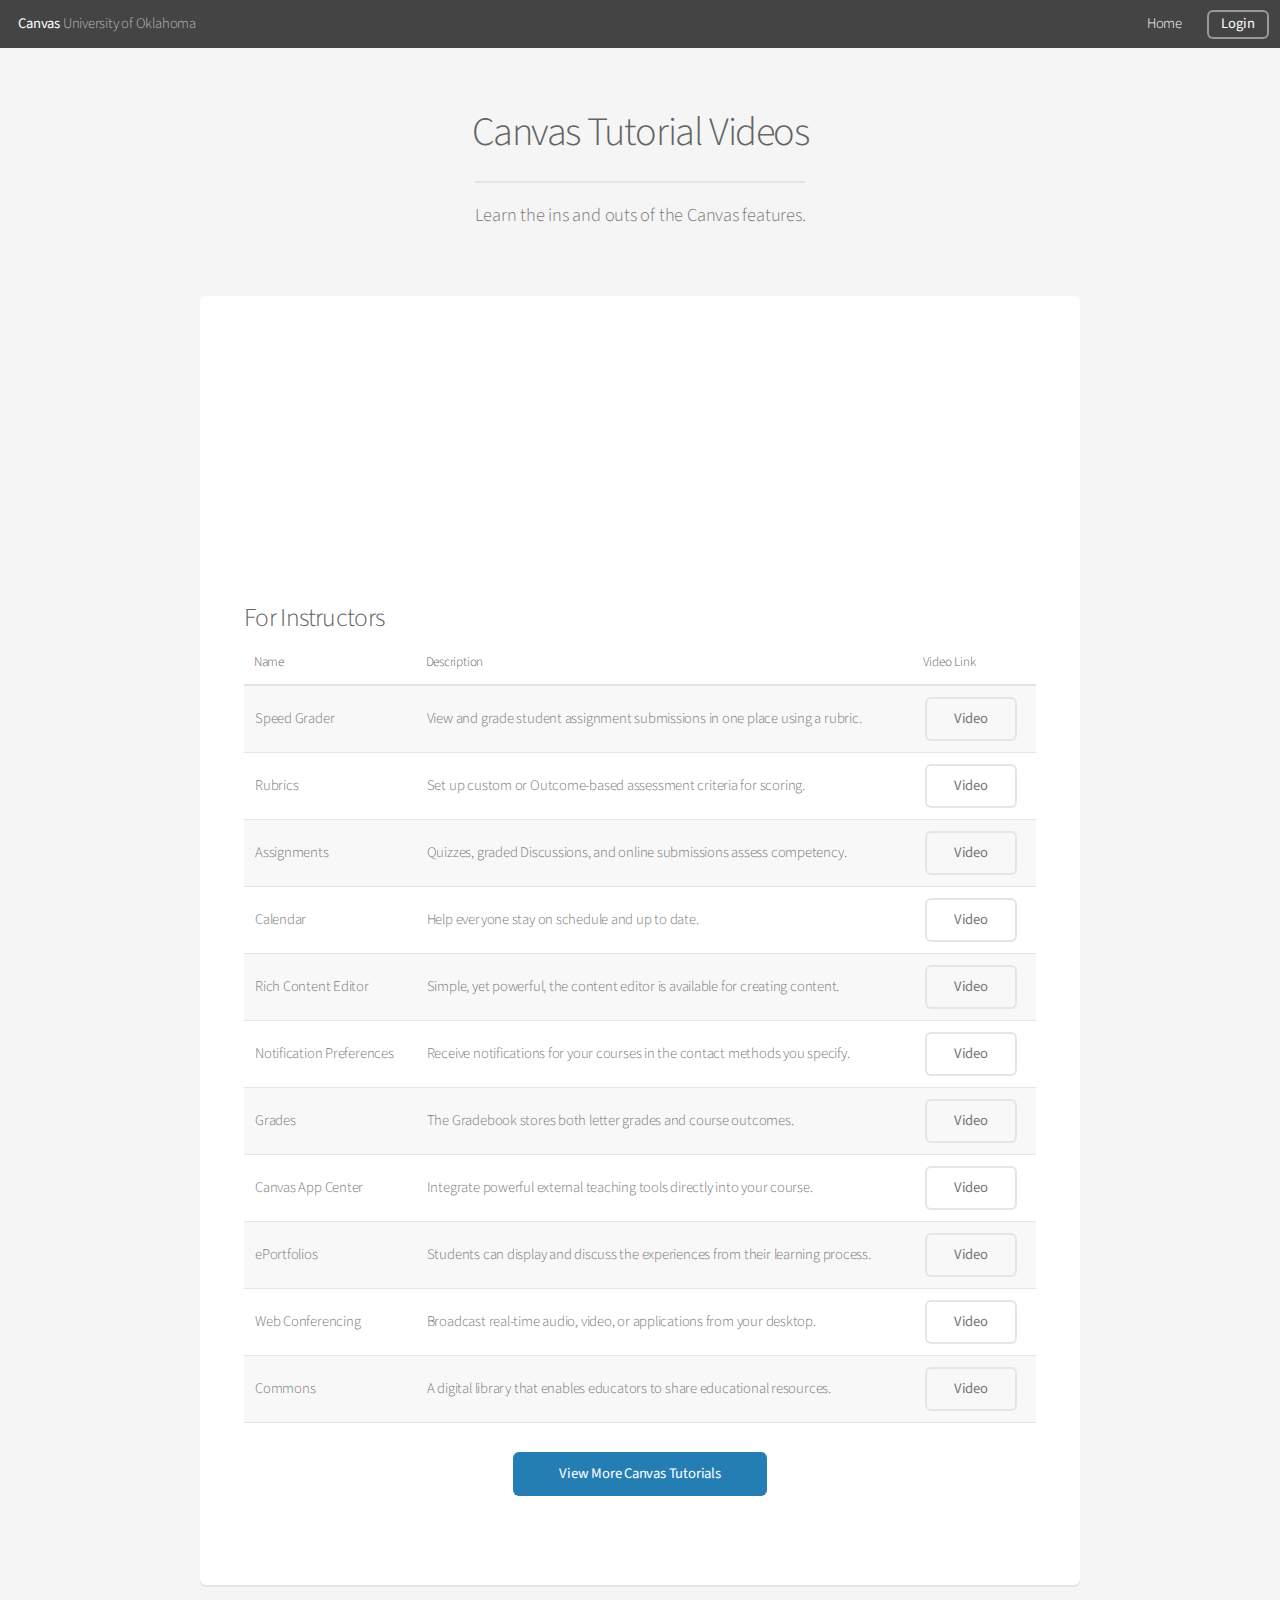
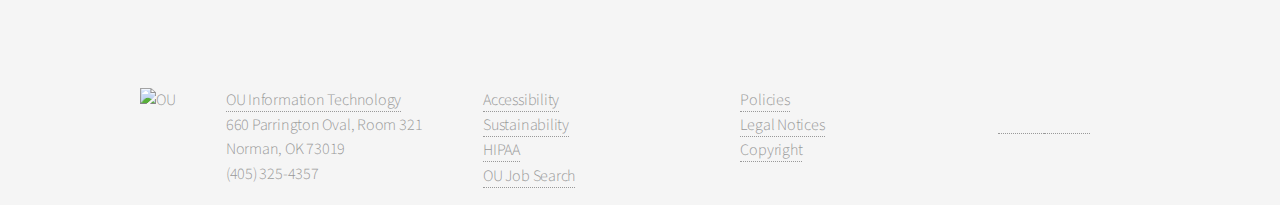
==== videos.html @ 2b51644a "New video dummy page. CSS Cleanup." ====
<!DOCTYPE HTML>
<!--
	Alpha by HTML5 UP
	html5up.net | @n33co
	Free for personal and commercial use under the CCA 3.0 license (html5up.net/license)
-->
<html>
	<head>
		<title>Canvas</title>
		<meta charset="utf-8" />
		<meta name="viewport" content="width=device-width, initial-scale=1" />
		<!--[if lte IE 8]><script src="assets/js/ie/html5shiv.js"></script><![endif]-->
		<link rel="stylesheet" href="assets/css/main.css" />
		<!--[if lte IE 8]><link rel="stylesheet" href="assets/css/ie8.css" /><![endif]-->
	</head>
	<body>
		<div id="page-wrapper">

			<!-- Header -->
				<header id="header">
					<h1><a href="index.html">Canvas</a> University of Oklahoma</h1>
					<nav id="nav">
						<ul>
							<li><a href="index.html">Home</a></li>
							<!----
							<li>
								<a href="#" class="icon fa-angle-down">Layouts</a>
								<ul>
									<li><a href="generic.html">Generic</a></li>
									<li><a href="contact.html">Contact</a></li>
									<li><a href="elements.html">Elements</a></li>
									<li>
										<a href="#">Submenu</a>
										<ul>
											<li><a href="#">Option One</a></li>
											<li><a href="#">Option Two</a></li>
											<li><a href="#">Option Three</a></li>
											<li><a href="#">Option Four</a></li>
										</ul>
									</li>
								</ul>
							</li>
						-->
							<li><a href="http://oklahoma.instructure.com" class="button">Login</a></li>
						</ul>
					</nav>
				</header>



			<!-- Main -->
				<section id="main" class="container">
					<header>
						<h2>Canvas Tutorial Videos</h2>
						<p>Learn the ins and outs of the Canvas features.</p>
					</header>


						<div class="12u">

						<section class="box">


							<div class="row">
								<div class="6u 12u(mobilep)">
									<div class='embed-container'><iframe src='https://www.youtube.com/embed/D2GMkW7OPQE' frameborder='0' allowfullscreen></iframe></div>
														</div>
							  <div class="6u 12u(mobilep)">
									<div class='embed-container'><iframe src='https://www.youtube.com/embed/TdDS6gVdI10' frameborder='0' allowfullscreen></iframe></div>
														</div>
						</div>



							<!-- Table -->

								<div class="row">
								<div class="12u">
									<h3>For Instructors</h3>
									<div class="table-wrapper">
										<table>
											<thead>
												<tr>
													<th>Name</th>
													<th>Description</th>

													<th>Video Link</th>
												</tr>
											</thead>
											<tbody>
												<tr>
													<td>Speed Grader</td>
													<td>View and grade student assignment submissions in one place using a rubric.</td>

													<td><a href="#" class="button alt">Video</a></td>
												</tr>
												<tr>
													<td>Rubrics</td>
													<td>Set up custom or Outcome-based assessment criteria for scoring.</td>

													<td><a href="#" class="button alt">Video</a></td>
												</tr>
												<tr>
													<td>Assignments</td>
													<td>Quizzes, graded Discussions, and online submissions assess competency.</td>

													<td><a href="#" class="button alt">Video</a></td>
												</tr>
												<tr>
													<td>Calendar</td>
													<td>Help everyone stay on schedule and up to date.</td>

													<td><a href="#" class="button alt">Video</a></td>
												</tr>
												<tr>
													<td>Rich Content Editor</td>
													<td>Simple, yet powerful, the content editor is available for creating content.</td>

													<td><a href="#" class="button alt">Video</a></td>
												</tr>
												<tr>
													<td>Notification Preferences</td>
													<td>Receive notifications for your courses in the contact methods you specify.</td>

													<td><a href="#" class="button alt">Video</a></td>
												</tr>
												<tr>
													<td>Grades</td>
													<td>The Gradebook stores both letter grades and course outcomes.</td>

													<td><a href="#" class="button alt">Video</a></td>
												</tr>

												<tr>
													<td>Canvas App Center</td>
													<td>Integrate powerful external teaching tools directly into your course.</td>

													<td><a href="#" class="button alt">Video</a></td>
												</tr>
												<tr>
													<td>ePortfolios</td>
													<td>Students can display and discuss the experiences from their learning process.</td>

													<td><a href="#" class="button alt">Video</a></td>
												</tr>
												<tr>
													<td>Web Conferencing</td>
													<td>Broadcast real-time audio, video, or applications from your desktop.</td>

													<td><a href="#" class="button alt">Video</a></td>
												</tr>
												<tr>
													<td>Commons</td>
													<td>A digital library that enables educators to share educational resources.</td>

													<td><a href="#" class="button alt">Video</a></td>
												</tr>
											</tbody>
										</table>
									</div>
									<ul class="actions fit">
										<li></li>
										<li><a href="https://community.canvaslms.com/docs/DOC-3891#jive_content_id_Instructors" class="button special fit" target="new">View More Canvas Tutorials</a></li>
										<li></li>
									</ul>


						</div>
					</div>
				</section>
			</div>
		</div>


		<!-- Scripts -->
			<script src="assets/js/jquery.min.js"></script>
			<script src="assets/js/jquery.dropotron.min.js"></script>
			<script src="assets/js/jquery.scrollgress.min.js"></script>
			<script src="assets/js/skel.min.js"></script>
			<script src="assets/js/util.js"></script>
			<!--[if lte IE 8]><script src="assets/js/ie/respond.min.js"></script><![endif]-->
			<script src="assets/js/main.js"></script>



			<!-- Footer Content -->
			<div class="footer">
			  <div class="container-fluid">
			    <div class="parsys iparsys footerpar">
			      <div class="parbase footer2012">
							<div class="row">

								<div class="1u 12u(mobilep)">
							  <div class="footerlogo"><img alt="OU" src="http://www.ou.edu/content/dam/homepage2012/design/footerlogo.png"></div>
								</div>
								<div class="3u 12u(mobilep)">
									<a href="http://www.ou.edu/ouit">OU Information Technology</a><br>
								<div class="footeraddress">	660 Parrington Oval, Room 321<br>
									Norman, OK 73019 <br>
									(405) 325-4357
								</div>
								</div>
								<div class="3u 12u(mobilep)">
										<li><a href="http://www.ou.edu/publicaffairs/WebPolicies/accessstatement.html">Accessibility<br>
											</a></li>
										<li><a href="http://www.ou.edu/green/">Sustainability<br>
											</a></li>
										<li><a href="http://ouhsc.edu/hipaa/">HIPAA</a></li>
										<li><a href="http://hr.ou.edu/Jobs">OU Job Search</a></li>
									</div>

								<div class="3u 12u(mobilep)">
									<li><a href="http://www.ou.edu/content/web/landing/policy.html">Policies</a></li>
									<li><a href="http://www.ou.edu/content/web/landing/legalnotices.html">Legal Notices</a></li>
									<li><a href="http://www.ou.edu/content/publicaffairs/WebPolicies/copyright.html">Copyright</a></li>
								</div>

								<div class="2u 12u(mobilep)">
									<div id="footer_social_icons" class="text parbase col3">
										<div class="text">
											<div class="links"><a class="facebook" href="http://www.facebook.com/ouitsolutions">facebook</a> <a class="twitter" href="http://www.twitter.com/ouitsolutions">twitter</a>
											</div><!--/.links-->
										</div><!--/.text-->
									</div><!--/.text-->
									</div><!--/.footerColumn-->
								</div>


	</body>
</html>
---- assets/css/main.css ----
@import url("font-awesome.min.css");
@import url("http://fonts.googleapis.com/css?family=Source+Sans+Pro:300,400,300italic,400italic");

/*
	Alpha by HTML5 UP
	html5up.net | @ajlkn
	Free for personal and commercial use under the CCA 3.0 license (html5up.net/license)
*/

/* Reset */

	html, body, div, span, applet, object, iframe, h1, h2, h3, h4, h5, h6, p, blockquote, pre, a, abbr, acronym, address, big, cite, code, del, dfn, em, img, ins, kbd, q, s, samp, small, strike, strong, sub, sup, tt, var, b, u, i, center, dl, dt, dd, ol, ul, li, fieldset, form, label, legend, table, caption, tbody, tfoot, thead, tr, th, td, article, aside, canvas, details, embed, figure, figcaption, footer, header, hgroup, menu, nav, output, ruby, section, summary, time, mark, audio, video {
		margin: 0;
		padding: 0;
		border: 0;
		font-size: 100%;
		font: inherit;
		vertical-align: baseline;
	}

	article, aside, details, figcaption, figure, footer, header, hgroup, menu, nav, section {
		display: block;
	}

	body {
		line-height: 1;
	}

	ol, ul {
		list-style: none;
	}

	blockquote, q {
		quotes: none;
	}

	blockquote:before, blockquote:after, q:before, q:after {
		content: '';
		content: none;
	}

	table {
		border-collapse: collapse;
		border-spacing: 0;
	}

	body {
		-webkit-text-size-adjust: none;
	}

/* Box Model */

	*, *:before, *:after {
		-moz-box-sizing: border-box;
		-webkit-box-sizing: border-box;
		box-sizing: border-box;
	}

/* Containers */

	.container {
		margin-left: auto;
		margin-right: auto;
	}

	.container.\31 25\25 {
		width: 100%;
		max-width: 75em;
		min-width: 60em;
	}

	.container.\37 5\25 {
		width: 45em;
	}

	.container.\35 0\25 {
		width: 30em;
	}

	.container.\32 5\25 {
		width: 15em;
	}

	.container {
		width: 60em;
	}

	@media screen and (max-width: 1680px) {

		.container.\31 25\25 {
			width: 100%;
			max-width: 75em;
			min-width: 60em;
		}

		.container.\37 5\25 {
			width: 45em;
		}

		.container.\35 0\25 {
			width: 30em;
		}

		.container.\32 5\25 {
			width: 15em;
		}

		.container {
			width: 60em;
		}

	}

	@media screen and (max-width: 1280px) {

		.container.\31 25\25 {
			width: 100%;
			max-width: 75em;
			min-width: 60em;
		}

		.container.\37 5\25 {
			width: 45em;
		}

		.container.\35 0\25 {
			width: 30em;
		}

		.container.\32 5\25 {
			width: 15em;
		}

		.container {
			width: 60em;
		}

	}

	@media screen and (max-width: 980px) {

		.container.\31 25\25 {
			width: 100%;
			max-width: 112.5%;
			min-width: 90%;
		}

		.container.\37 5\25 {
			width: 67.5%;
		}

		.container.\35 0\25 {
			width: 45%;
		}

		.container.\32 5\25 {
			width: 22.5%;
		}

		.container {
			width: 90%;
		}

	}

	@media screen and (max-width: 840px) {

		.container.\31 25\25 {
			width: 100%;
			max-width: 112.5%;
			min-width: 90%;
		}

		.container.\37 5\25 {
			width: 67.5%;
		}

		.container.\35 0\25 {
			width: 45%;
		}

		.container.\32 5\25 {
			width: 22.5%;
		}

		.container {
			width: 90% !important;
		}

	}

	@media screen and (max-width: 736px) {

		.container.\31 25\25 {
			width: 100%;
			max-width: 125%;
			min-width: 100%;
		}

		.container.\37 5\25 {
			width: 75%;
		}

		.container.\35 0\25 {
			width: 50%;
		}

		.container.\32 5\25 {
			width: 25%;
		}

		.container {
			width: 100% !important;
		}

	}

	@media screen and (max-width: 480px) {

		.container.\31 25\25 {
			width: 100%;
			max-width: 125%;
			min-width: 100%;
		}

		.container.\37 5\25 {
			width: 75%;
		}

		.container.\35 0\25 {
			width: 50%;
		}

		.container.\32 5\25 {
			width: 25%;
		}

		.container {
			width: 100% !important;
		}

	}

/* Grid */

	.row {
		border-bottom: solid 1px transparent;
		-moz-box-sizing: border-box;
		-webkit-box-sizing: border-box;
		box-sizing: border-box;
	}

	.row > * {
		float: left;
		-moz-box-sizing: border-box;
		-webkit-box-sizing: border-box;
		box-sizing: border-box;
	}

	.row:after, .row:before {
		content: '';
		display: block;
		clear: both;
		height: 0;
	}

	.row.uniform > * > :first-child {
		margin-top: 0;
	}

	.row.uniform > * > :last-child {
		margin-bottom: 0;
	}

	.row.\30 \25 > * {
		padding: 0 0 0 0em;
	}

	.row.\30 \25 {
		margin: 0 0 -1px 0em;
	}

	.row.uniform.\30 \25 > * {
		padding: 0em 0 0 0em;
	}

	.row.uniform.\30 \25 {
		margin: 0em 0 -1px 0em;
	}

	.row > * {
		padding: 0 0 0 2em;
	}

	.row {
		margin: 0 0 -1px -2em;
		padding: 1em 0 1em 0;
	}

	.row.uniform > * {
		padding: 2em 0 0 2em;
	}

	.row.uniform {
		margin: -2em 0 -1px -2em;
	}

	.row.\32 00\25 > * {
		padding: 0 0 0 4em;
	}

	.row.\32 00\25 {
		margin: 0 0 -1px -4em;
	}

	.row.uniform.\32 00\25 > * {
		padding: 4em 0 0 4em;
	}

	.row.uniform.\32 00\25 {
		margin: -4em 0 -1px -4em;
	}

	.row.\31 50\25 > * {
		padding: 0 0 0 3em;
	}

	.row.\31 50\25 {
		margin: 0 0 -1px -3em;
	}

	.row.uniform.\31 50\25 > * {
		padding: 3em 0 0 3em;
	}

	.row.uniform.\31 50\25 {
		margin: -3em 0 -1px -3em;
	}

	.row.\35 0\25 > * {
		padding: 0 0 0 1em;
	}

	.row.\35 0\25 {
		margin: 0 0 -1px -1em;
	}

	.row.uniform.\35 0\25 > * {
		padding: 1em 0 0 1em;
	}

	.row.uniform.\35 0\25 {
		margin: -1em 0 -1px -1em;
	}

	.row.\32 5\25 > * {
		padding: 0 0 0 0.5em;
	}

	.row.\32 5\25 {
		margin: 0 0 -1px -0.5em;
	}

	.row.uniform.\32 5\25 > * {
		padding: 0.5em 0 0 0.5em;
	}

	.row.uniform.\32 5\25 {
		margin: -0.5em 0 -1px -0.5em;
	}

	.\31 2u, .\31 2u\24 {
		width: 100%;
		clear: none;
		margin-left: 0;
	}

	.\31 1u, .\31 1u\24 {
		width: 91.6666666667%;
		clear: none;
		margin-left: 0;
	}

	.\31 0u, .\31 0u\24 {
		width: 83.3333333333%;
		clear: none;
		margin-left: 0;
	}

	.\39 u, .\39 u\24 {
		width: 75%;
		clear: none;
		margin-left: 0;
	}

	.\38 u, .\38 u\24 {
		width: 66.6666666667%;
		clear: none;
		margin-left: 0;
	}

	.\37 u, .\37 u\24 {
		width: 58.3333333333%;
		clear: none;
		margin-left: 0;
	}

	.\36 u, .\36 u\24 {
		width: 50%;
		clear: none;
		margin-left: 0;
	}

	.\35 u, .\35 u\24 {
		width: 41.6666666667%;
		clear: none;
		margin-left: 0;
	}

	.\34 u, .\34 u\24 {
		width: 33.3333333333%;
		clear: none;
		margin-left: 0;
	}

	.\33 u, .\33 u\24 {
		width: 25%;
		clear: none;
		margin-left: 0;
	}

	.\32 u, .\32 u\24 {
		width: 16.6666666667%;
		clear: none;
		margin-left: 0;
	}

	.\31 u, .\31 u\24 {
		width: 8.3333333333%;
		clear: none;
		margin-left: 0;
	}

	.\31 2u\24 + *,
	.\31 1u\24 + *,
	.\31 0u\24 + *,
	.\39 u\24 + *,
	.\38 u\24 + *,
	.\37 u\24 + *,
	.\36 u\24 + *,
	.\35 u\24 + *,
	.\34 u\24 + *,
	.\33 u\24 + *,
	.\32 u\24 + *,
	.\31 u\24 + * {
		clear: left;
	}

	.\-11u {
		margin-left: 91.66667%;
	}

	.\-10u {
		margin-left: 83.33333%;
	}

	.\-9u {
		margin-left: 75%;
	}

	.\-8u {
		margin-left: 66.66667%;
	}

	.\-7u {
		margin-left: 58.33333%;
	}

	.\-6u {
		margin-left: 50%;
	}

	.\-5u {
		margin-left: 41.66667%;
	}

	.\-4u {
		margin-left: 33.33333%;
	}

	.\-3u {
		margin-left: 25%;
	}

	.\-2u {
		margin-left: 16.66667%;
	}

	.\-1u {
		margin-left: 8.33333%;
	}

	@media screen and (max-width: 1680px) {

		.row > * {
			padding: 0 0 0 2em;
		}

		.row {
			margin: 0 0 -1px -2em;
			padding: 1em 0 1em 0;

		}

		.row.uniform > * {
			padding: 2em 0 0 2em;
		}

		.row.uniform {
			margin: -2em 0 -1px -2em;
		}

		.row.\32 00\25 > * {
			padding: 0 0 0 4em;
		}

		.row.\32 00\25 {
			margin: 0 0 -1px -4em;
		}

		.row.uniform.\32 00\25 > * {
			padding: 4em 0 0 4em;
		}

		.row.uniform.\32 00\25 {
			margin: -4em 0 -1px -4em;
		}

		.row.\31 50\25 > * {
			padding: 0 0 0 3em;
		}

		.row.\31 50\25 {
			margin: 0 0 -1px -3em;
		}

		.row.uniform.\31 50\25 > * {
			padding: 3em 0 0 3em;
		}

		.row.uniform.\31 50\25 {
			margin: -3em 0 -1px -3em;
		}

		.row.\35 0\25 > * {
			padding: 0 0 0 1em;
		}

		.row.\35 0\25 {
			margin: 0 0 -1px -1em;
		}

		.row.uniform.\35 0\25 > * {
			padding: 1em 0 0 1em;
		}

		.row.uniform.\35 0\25 {
			margin: -1em 0 -1px -1em;
		}

		.row.\32 5\25 > * {
			padding: 0 0 0 0.5em;
		}

		.row.\32 5\25 {
			margin: 0 0 -1px -0.5em;
		}

		.row.uniform.\32 5\25 > * {
			padding: 0.5em 0 0 0.5em;
		}

		.row.uniform.\32 5\25 {
			margin: -0.5em 0 -1px -0.5em;
		}

		.\31 2u\28wide\29, .\31 2u\24\28wide\29 {
			width: 100%;
			clear: none;
			margin-left: 0;
		}

		.\31 1u\28wide\29, .\31 1u\24\28wide\29 {
			width: 91.6666666667%;
			clear: none;
			margin-left: 0;
		}

		.\31 0u\28wide\29, .\31 0u\24\28wide\29 {
			width: 83.3333333333%;
			clear: none;
			margin-left: 0;
		}

		.\39 u\28wide\29, .\39 u\24\28wide\29 {
			width: 75%;
			clear: none;
			margin-left: 0;
		}

		.\38 u\28wide\29, .\38 u\24\28wide\29 {
			width: 66.6666666667%;
			clear: none;
			margin-left: 0;
		}

		.\37 u\28wide\29, .\37 u\24\28wide\29 {
			width: 58.3333333333%;
			clear: none;
			margin-left: 0;
		}

		.\36 u\28wide\29, .\36 u\24\28wide\29 {
			width: 50%;
			clear: none;
			margin-left: 0;
		}

		.\35 u\28wide\29, .\35 u\24\28wide\29 {
			width: 41.6666666667%;
			clear: none;
			margin-left: 0;
		}

		.\34 u\28wide\29, .\34 u\24\28wide\29 {
			width: 33.3333333333%;
			clear: none;
			margin-left: 0;
		}

		.\33 u\28wide\29, .\33 u\24\28wide\29 {
			width: 25%;
			clear: none;
			margin-left: 0;
		}

		.\32 u\28wide\29, .\32 u\24\28wide\29 {
			width: 16.6666666667%;
			clear: none;
			margin-left: 0;
		}

		.\31 u\28wide\29, .\31 u\24\28wide\29 {
			width: 8.3333333333%;
			clear: none;
			margin-left: 0;
		}

		.\31 2u\24\28wide\29 + *,
		.\31 1u\24\28wide\29 + *,
		.\31 0u\24\28wide\29 + *,
		.\39 u\24\28wide\29 + *,
		.\38 u\24\28wide\29 + *,
		.\37 u\24\28wide\29 + *,
		.\36 u\24\28wide\29 + *,
		.\35 u\24\28wide\29 + *,
		.\34 u\24\28wide\29 + *,
		.\33 u\24\28wide\29 + *,
		.\32 u\24\28wide\29 + *,
		.\31 u\24\28wide\29 + * {
			clear: left;
		}

		.\-11u\28wide\29 {
			margin-left: 91.66667%;
		}

		.\-10u\28wide\29 {
			margin-left: 83.33333%;
		}

		.\-9u\28wide\29 {
			margin-left: 75%;
		}

		.\-8u\28wide\29 {
			margin-left: 66.66667%;
		}

		.\-7u\28wide\29 {
			margin-left: 58.33333%;
		}

		.\-6u\28wide\29 {
			margin-left: 50%;
		}

		.\-5u\28wide\29 {
			margin-left: 41.66667%;
		}

		.\-4u\28wide\29 {
			margin-left: 33.33333%;
		}

		.\-3u\28wide\29 {
			margin-left: 25%;
		}

		.\-2u\28wide\29 {
			margin-left: 16.66667%;
		}

		.\-1u\28wide\29 {
			margin-left: 8.33333%;
		}

	}

	@media screen and (max-width: 1280px) {

		.row > * {
			padding: 0 0 0 2em;
		}

		.row {
			margin: 0 0 -1px -2em;
		}

		.row.uniform > * {
			padding: 2em 0 0 2em;
		}

		.row.uniform {
			margin: -2em 0 -1px -2em;
		}

		.row.\32 00\25 > * {
			padding: 0 0 0 4em;
		}

		.row.\32 00\25 {
			margin: 0 0 -1px -4em;
		}

		.row.uniform.\32 00\25 > * {
			padding: 4em 0 0 4em;
		}

		.row.uniform.\32 00\25 {
			margin: -4em 0 -1px -4em;
		}

		.row.\31 50\25 > * {
			padding: 0 0 0 3em;
		}

		.row.\31 50\25 {
			margin: 0 0 -1px -3em;
		}

		.row.uniform.\31 50\25 > * {
			padding: 3em 0 0 3em;
		}

		.row.uniform.\31 50\25 {
			margin: -3em 0 -1px -3em;
		}

		.row.\35 0\25 > * {
			padding: 0 0 0 1em;
		}

		.row.\35 0\25 {
			margin: 0 0 -1px -1em;
		}

		.row.uniform.\35 0\25 > * {
			padding: 1em 0 0 1em;
		}

		.row.uniform.\35 0\25 {
			margin: -1em 0 -1px -1em;
		}

		.row.\32 5\25 > * {
			padding: 0 0 0 0.5em;
		}

		.row.\32 5\25 {
			margin: 0 0 -1px -0.5em;
		}

		.row.uniform.\32 5\25 > * {
			padding: 0.5em 0 0 0.5em;
		}

		.row.uniform.\32 5\25 {
			margin: -0.5em 0 -1px -0.5em;
		}

		.\31 2u\28normal\29, .\31 2u\24\28normal\29 {
			width: 100%;
			clear: none;
			margin-left: 0;
		}

		.\31 1u\28normal\29, .\31 1u\24\28normal\29 {
			width: 91.6666666667%;
			clear: none;
			margin-left: 0;
		}

		.\31 0u\28normal\29, .\31 0u\24\28normal\29 {
			width: 83.3333333333%;
			clear: none;
			margin-left: 0;
		}

		.\39 u\28normal\29, .\39 u\24\28normal\29 {
			width: 75%;
			clear: none;
			margin-left: 0;
		}

		.\38 u\28normal\29, .\38 u\24\28normal\29 {
			width: 66.6666666667%;
			clear: none;
			margin-left: 0;
		}

		.\37 u\28normal\29, .\37 u\24\28normal\29 {
			width: 58.3333333333%;
			clear: none;
			margin-left: 0;
		}

		.\36 u\28normal\29, .\36 u\24\28normal\29 {
			width: 50%;
			clear: none;
			margin-left: 0;
		}

		.\35 u\28normal\29, .\35 u\24\28normal\29 {
			width: 41.6666666667%;
			clear: none;
			margin-left: 0;
		}

		.\34 u\28normal\29, .\34 u\24\28normal\29 {
			width: 33.3333333333%;
			clear: none;
			margin-left: 0;
		}

		.\33 u\28normal\29, .\33 u\24\28normal\29 {
			width: 25%;
			clear: none;
			margin-left: 0;
		}

		.\32 u\28normal\29, .\32 u\24\28normal\29 {
			width: 16.6666666667%;
			clear: none;
			margin-left: 0;
		}

		.\31 u\28normal\29, .\31 u\24\28normal\29 {
			width: 8.3333333333%;
			clear: none;
			margin-left: 0;
		}

		.\31 2u\24\28normal\29 + *,
		.\31 1u\24\28normal\29 + *,
		.\31 0u\24\28normal\29 + *,
		.\39 u\24\28normal\29 + *,
		.\38 u\24\28normal\29 + *,
		.\37 u\24\28normal\29 + *,
		.\36 u\24\28normal\29 + *,
		.\35 u\24\28normal\29 + *,
		.\34 u\24\28normal\29 + *,
		.\33 u\24\28normal\29 + *,
		.\32 u\24\28normal\29 + *,
		.\31 u\24\28normal\29 + * {
			clear: left;
		}

		.\-11u\28normal\29 {
			margin-left: 91.66667%;
		}

		.\-10u\28normal\29 {
			margin-left: 83.33333%;
		}

		.\-9u\28normal\29 {
			margin-left: 75%;
		}

		.\-8u\28normal\29 {
			margin-left: 66.66667%;
		}

		.\-7u\28normal\29 {
			margin-left: 58.33333%;
		}

		.\-6u\28normal\29 {
			margin-left: 50%;
		}

		.\-5u\28normal\29 {
			margin-left: 41.66667%;
		}

		.\-4u\28normal\29 {
			margin-left: 33.33333%;
		}

		.\-3u\28normal\29 {
			margin-left: 25%;
		}

		.\-2u\28normal\29 {
			margin-left: 16.66667%;
		}

		.\-1u\28normal\29 {
			margin-left: 8.33333%;
		}

	}

	@media screen and (max-width: 980px) {

		.row > * {
			padding: 0 0 0 2em;
		}

		.row {
			margin: 0 0 -1px -2em;
			padding: 2em 2em 2em 2em;
		}

		.row.uniform > * {
			padding: 2em 0 0 2em;
		}

		.row.uniform {
			margin: -2em 0 -1px -2em;
		}

		.row.\32 00\25 > * {
			padding: 0 0 0 4em;
		}

		.row.\32 00\25 {
			margin: 0 0 -1px -4em;
		}

		.row.uniform.\32 00\25 > * {
			padding: 4em 0 0 4em;
		}

		.row.uniform.\32 00\25 {
			margin: -4em 0 -1px -4em;
		}

		.row.\31 50\25 > * {
			padding: 0 0 0 3em;
		}

		.row.\31 50\25 {
			margin: 0 0 -1px -3em;
		}

		.row.uniform.\31 50\25 > * {
			padding: 3em 0 0 3em;
		}

		.row.uniform.\31 50\25 {
			margin: -3em 0 -1px -3em;
		}

		.row.\35 0\25 > * {
			padding: 0 0 0 1em;
		}

		.row.\35 0\25 {
			margin: 0 0 -1px -1em;
		}

		.row.uniform.\35 0\25 > * {
			padding: 1em 0 0 1em;
		}

		.row.uniform.\35 0\25 {
			margin: -1em 0 -1px -1em;
		}

		.row.\32 5\25 > * {
			padding: 0 0 0 0.5em;
		}

		.row.\32 5\25 {
			margin: 0 0 -1px -0.5em;
		}

		.row.uniform.\32 5\25 > * {
			padding: 0.5em 0 0 0.5em;
		}

		.row.uniform.\32 5\25 {
			margin: -0.5em 0 -1px -0.5em;
		}

		.\31 2u\28narrow\29, .\31 2u\24\28narrow\29 {
			width: 100%;
			clear: none;
			margin-left: 0;
		}

		.\31 1u\28narrow\29, .\31 1u\24\28narrow\29 {
			width: 91.6666666667%;
			clear: none;
			margin-left: 0;
		}

		.\31 0u\28narrow\29, .\31 0u\24\28narrow\29 {
			width: 83.3333333333%;
			clear: none;
			margin-left: 0;
		}

		.\39 u\28narrow\29, .\39 u\24\28narrow\29 {
			width: 75%;
			clear: none;
			margin-left: 0;
		}

		.\38 u\28narrow\29, .\38 u\24\28narrow\29 {
			width: 66.6666666667%;
			clear: none;
			margin-left: 0;
		}

		.\37 u\28narrow\29, .\37 u\24\28narrow\29 {
			width: 58.3333333333%;
			clear: none;
			margin-left: 0;
		}

		.\36 u\28narrow\29, .\36 u\24\28narrow\29 {
			width: 50%;
			clear: none;
			margin-left: 0;
		}

		.\35 u\28narrow\29, .\35 u\24\28narrow\29 {
			width: 41.6666666667%;
			clear: none;
			margin-left: 0;
		}

		.\34 u\28narrow\29, .\34 u\24\28narrow\29 {
			width: 33.3333333333%;
			clear: none;
			margin-left: 0;
		}

		.\33 u\28narrow\29, .\33 u\24\28narrow\29 {
			width: 25%;
			clear: none;
			margin-left: 0;
		}

		.\32 u\28narrow\29, .\32 u\24\28narrow\29 {
			width: 16.6666666667%;
			clear: none;
			margin-left: 0;
		}

		.\31 u\28narrow\29, .\31 u\24\28narrow\29 {
			width: 8.3333333333%;
			clear: none;
			margin-left: 0;
		}

		.\31 2u\24\28narrow\29 + *,
		.\31 1u\24\28narrow\29 + *,
		.\31 0u\24\28narrow\29 + *,
		.\39 u\24\28narrow\29 + *,
		.\38 u\24\28narrow\29 + *,
		.\37 u\24\28narrow\29 + *,
		.\36 u\24\28narrow\29 + *,
		.\35 u\24\28narrow\29 + *,
		.\34 u\24\28narrow\29 + *,
		.\33 u\24\28narrow\29 + *,
		.\32 u\24\28narrow\29 + *,
		.\31 u\24\28narrow\29 + * {
			clear: left;
		}

		.\-11u\28narrow\29 {
			margin-left: 91.66667%;
		}

		.\-10u\28narrow\29 {
			margin-left: 83.33333%;
		}

		.\-9u\28narrow\29 {
			margin-left: 75%;
		}

		.\-8u\28narrow\29 {
			margin-left: 66.66667%;
		}

		.\-7u\28narrow\29 {
			margin-left: 58.33333%;
		}

		.\-6u\28narrow\29 {
			margin-left: 50%;
		}

		.\-5u\28narrow\29 {
			margin-left: 41.66667%;
		}

		.\-4u\28narrow\29 {
			margin-left: 33.33333%;
		}

		.\-3u\28narrow\29 {
			margin-left: 25%;
		}

		.\-2u\28narrow\29 {
			margin-left: 16.66667%;
		}

		.\-1u\28narrow\29 {
			margin-left: 8.33333%;
		}

	}

	@media screen and (max-width: 840px) {

		.row > * {
			padding: 0 0 0 2em;
		}

		.row {
			margin: 0 0 -1px -2em;
		}

		.row.uniform > * {
			padding: 2em 0 0 2em;
		}

		.row.uniform {
			margin: -2em 0 -1px -2em;
		}

		.row.\32 00\25 > * {
			padding: 0 0 0 4em;
		}

		.row.\32 00\25 {
			margin: 0 0 -1px -4em;
		}

		.row.uniform.\32 00\25 > * {
			padding: 4em 0 0 4em;
		}

		.row.uniform.\32 00\25 {
			margin: -4em 0 -1px -4em;
		}

		.row.\31 50\25 > * {
			padding: 0 0 0 3em;
		}

		.row.\31 50\25 {
			margin: 0 0 -1px -3em;
		}

		.row.uniform.\31 50\25 > * {
			padding: 3em 0 0 3em;
		}

		.row.uniform.\31 50\25 {
			margin: -3em 0 -1px -3em;
		}

		.row.\35 0\25 > * {
			padding: 0 0 0 1em;
		}

		.row.\35 0\25 {
			margin: 0 0 -1px -1em;
		}

		.row.uniform.\35 0\25 > * {
			padding: 1em 0 0 1em;
		}

		.row.uniform.\35 0\25 {
			margin: -1em 0 -1px -1em;
		}

		.row.\32 5\25 > * {
			padding: 0 0 0 0.5em;
		}

		.row.\32 5\25 {
			margin: 0 0 -1px -0.5em;
		}

		.row.uniform.\32 5\25 > * {
			padding: 0.5em 0 0 0.5em;
		}

		.row.uniform.\32 5\25 {
			margin: -0.5em 0 -1px -0.5em;
		}

		.\31 2u\28narrower\29, .\31 2u\24\28narrower\29 {
			width: 100%;
			clear: none;
			margin-left: 0;
		}

		.\31 1u\28narrower\29, .\31 1u\24\28narrower\29 {
			width: 91.6666666667%;
			clear: none;
			margin-left: 0;
		}

		.\31 0u\28narrower\29, .\31 0u\24\28narrower\29 {
			width: 83.3333333333%;
			clear: none;
			margin-left: 0;
		}

		.\39 u\28narrower\29, .\39 u\24\28narrower\29 {
			width: 75%;
			clear: none;
			margin-left: 0;
		}

		.\38 u\28narrower\29, .\38 u\24\28narrower\29 {
			width: 66.6666666667%;
			clear: none;
			margin-left: 0;
		}

		.\37 u\28narrower\29, .\37 u\24\28narrower\29 {
			width: 58.3333333333%;
			clear: none;
			margin-left: 0;
		}

		.\36 u\28narrower\29, .\36 u\24\28narrower\29 {
			width: 50%;
			clear: none;
			margin-left: 0;
		}

		.\35 u\28narrower\29, .\35 u\24\28narrower\29 {
			width: 41.6666666667%;
			clear: none;
			margin-left: 0;
		}

		.\34 u\28narrower\29, .\34 u\24\28narrower\29 {
			width: 33.3333333333%;
			clear: none;
			margin-left: 0;
		}

		.\33 u\28narrower\29, .\33 u\24\28narrower\29 {
			width: 25%;
			clear: none;
			margin-left: 0;
		}

		.\32 u\28narrower\29, .\32 u\24\28narrower\29 {
			width: 16.6666666667%;
			clear: none;
			margin-left: 0;
		}

		.\31 u\28narrower\29, .\31 u\24\28narrower\29 {
			width: 8.3333333333%;
			clear: none;
			margin-left: 0;
		}

		.\31 2u\24\28narrower\29 + *,
		.\31 1u\24\28narrower\29 + *,
		.\31 0u\24\28narrower\29 + *,
		.\39 u\24\28narrower\29 + *,
		.\38 u\24\28narrower\29 + *,
		.\37 u\24\28narrower\29 + *,
		.\36 u\24\28narrower\29 + *,
		.\35 u\24\28narrower\29 + *,
		.\34 u\24\28narrower\29 + *,
		.\33 u\24\28narrower\29 + *,
		.\32 u\24\28narrower\29 + *,
		.\31 u\24\28narrower\29 + * {
			clear: left;
		}

		.\-11u\28narrower\29 {
			margin-left: 91.66667%;
		}

		.\-10u\28narrower\29 {
			margin-left: 83.33333%;
		}

		.\-9u\28narrower\29 {
			margin-left: 75%;
		}

		.\-8u\28narrower\29 {
			margin-left: 66.66667%;
		}

		.\-7u\28narrower\29 {
			margin-left: 58.33333%;
		}

		.\-6u\28narrower\29 {
			margin-left: 50%;
		}

		.\-5u\28narrower\29 {
			margin-left: 41.66667%;
		}

		.\-4u\28narrower\29 {
			margin-left: 33.33333%;
		}

		.\-3u\28narrower\29 {
			margin-left: 25%;
		}

		.\-2u\28narrower\29 {
			margin-left: 16.66667%;
		}

		.\-1u\28narrower\29 {
			margin-left: 8.33333%;
		}

	}

	@media screen and (max-width: 736px) {

		.row > * {
			padding: 0 2em 0 2em;
		}

		.row {
			margin: 0 0 -1px -2em;
			padding: 1em 1em 1em 1em;
		}

		.row.uniform > * {
			padding: 2em 0 0 2em;
		}

		.row.uniform {
			margin: -2em 0 -1px -2em;
		}

		.row.\32 00\25 > * {
			padding: 0 0 0 4em;
		}

		.row.\32 00\25 {
			margin: 0 0 -1px -4em;
		}

		.row.uniform.\32 00\25 > * {
			padding: 4em 0 0 4em;
		}

		.row.uniform.\32 00\25 {
			margin: -4em 0 -1px -4em;
		}

		.row.\31 50\25 > * {
			padding: 0 0 0 3em;
		}

		.row.\31 50\25 {
			margin: 0 0 -1px -3em;
		}

		.row.uniform.\31 50\25 > * {
			padding: 3em 0 0 3em;
		}

		.row.uniform.\31 50\25 {
			margin: -3em 0 -1px -3em;
		}

		.row.\35 0\25 > * {
			padding: 0 0 0 1em;
		}

		.row.\35 0\25 {
			margin: 0 0 -1px -1em;
		}

		.row.uniform.\35 0\25 > * {
			padding: 1em 0 0 1em;
		}

		.row.uniform.\35 0\25 {
			margin: -1em 0 -1px -1em;
		}

		.row.\32 5\25 > * {
			padding: 0 0 0 0.5em;
		}

		.row.\32 5\25 {
			margin: 0 0 -1px -0.5em;
		}

		.row.uniform.\32 5\25 > * {
			padding: 0.5em 0 0 0.5em;
		}

		.row.uniform.\32 5\25 {
			margin: -0.5em 0 -1px -0.5em;
		}

		.\31 2u\28mobile\29, .\31 2u\24\28mobile\29 {
			width: 100%;
			clear: none;
			margin-left: 0;
		}

		.\31 1u\28mobile\29, .\31 1u\24\28mobile\29 {
			width: 91.6666666667%;
			clear: none;
			margin-left: 0;
		}

		.\31 0u\28mobile\29, .\31 0u\24\28mobile\29 {
			width: 83.3333333333%;
			clear: none;
			margin-left: 0;
		}

		.\39 u\28mobile\29, .\39 u\24\28mobile\29 {
			width: 75%;
			clear: none;
			margin-left: 0;
		}

		.\38 u\28mobile\29, .\38 u\24\28mobile\29 {
			width: 66.6666666667%;
			clear: none;
			margin-left: 0;
		}

		.\37 u\28mobile\29, .\37 u\24\28mobile\29 {
			width: 58.3333333333%;
			clear: none;
			margin-left: 0;
		}

		.\36 u\28mobile\29, .\36 u\24\28mobile\29 {
			width: 50%;
			clear: none;
			margin-left: 0;
		}

		.\35 u\28mobile\29, .\35 u\24\28mobile\29 {
			width: 41.6666666667%;
			clear: none;
			margin-left: 0;
		}

		.\34 u\28mobile\29, .\34 u\24\28mobile\29 {
			width: 33.3333333333%;
			clear: none;
			margin-left: 0;
		}

		.\33 u\28mobile\29, .\33 u\24\28mobile\29 {
			width: 25%;
			clear: none;
			margin-left: 0;
		}

		.\32 u\28mobile\29, .\32 u\24\28mobile\29 {
			width: 16.6666666667%;
			clear: none;
			margin-left: 0;
		}

		.\31 u\28mobile\29, .\31 u\24\28mobile\29 {
			width: 8.3333333333%;
			clear: none;
			margin-left: 0;
		}

		.\31 2u\24\28mobile\29 + *,
		.\31 1u\24\28mobile\29 + *,
		.\31 0u\24\28mobile\29 + *,
		.\39 u\24\28mobile\29 + *,
		.\38 u\24\28mobile\29 + *,
		.\37 u\24\28mobile\29 + *,
		.\36 u\24\28mobile\29 + *,
		.\35 u\24\28mobile\29 + *,
		.\34 u\24\28mobile\29 + *,
		.\33 u\24\28mobile\29 + *,
		.\32 u\24\28mobile\29 + *,
		.\31 u\24\28mobile\29 + * {
			clear: left;
		}

		.\-11u\28mobile\29 {
			margin-left: 91.66667%;
		}

		.\-10u\28mobile\29 {
			margin-left: 83.33333%;
		}

		.\-9u\28mobile\29 {
			margin-left: 75%;
		}

		.\-8u\28mobile\29 {
			margin-left: 66.66667%;
		}

		.\-7u\28mobile\29 {
			margin-left: 58.33333%;
		}

		.\-6u\28mobile\29 {
			margin-left: 50%;
		}

		.\-5u\28mobile\29 {
			margin-left: 41.66667%;
		}

		.\-4u\28mobile\29 {
			margin-left: 33.33333%;
		}

		.\-3u\28mobile\29 {
			margin-left: 25%;
		}

		.\-2u\28mobile\29 {
			margin-left: 16.66667%;
		}

		.\-1u\28mobile\29 {
			margin-left: 8.33333%;
		}

	}

	@media screen and (max-width: 480px) {

		.row > * {
			padding: 0 0 0 2em;
		}

		.row {
			margin: 0 0 -1px -2em;
		}

		.row.uniform > * {
			padding: 2em 0 0 2em;
		}

		.row.uniform {
			margin: -2em 0 -1px -2em;
		}

		.row.\32 00\25 > * {
			padding: 0 0 0 4em;
		}

		.row.\32 00\25 {
			margin: 0 0 -1px -4em;
		}

		.row.uniform.\32 00\25 > * {
			padding: 4em 0 0 4em;
		}

		.row.uniform.\32 00\25 {
			margin: -4em 0 -1px -4em;
		}

		.row.\31 50\25 > * {
			padding: 0 0 0 3em;
		}

		.row.\31 50\25 {
			margin: 0 0 -1px -3em;
		}

		.row.uniform.\31 50\25 > * {
			padding: 3em 0 0 3em;
		}

		.row.uniform.\31 50\25 {
			margin: -3em 0 -1px -3em;
		}

		.row.\35 0\25 > * {
			padding: 0 0 0 1em;
		}

		.row.\35 0\25 {
			margin: 0 0 -1px -1em;
		}

		.row.uniform.\35 0\25 > * {
			padding: 1em 0 0 1em;
		}

		.row.uniform.\35 0\25 {
			margin: -1em 0 -1px -1em;
		}

		.row.\32 5\25 > * {
			padding: 0 0 0 0.5em;
		}

		.row.\32 5\25 {
			margin: 0 0 -1px -0.5em;
		}

		.row.uniform.\32 5\25 > * {
			padding: 0.5em 0 0 0.5em;
		}

		.row.uniform.\32 5\25 {
			margin: -0.5em 0 -1px -0.5em;
		}

		.\31 2u\28mobilep\29, .\31 2u\24\28mobilep\29 {
			width: 100%;
			clear: none;
			margin-left: 0;
		}

		.\31 1u\28mobilep\29, .\31 1u\24\28mobilep\29 {
			width: 91.6666666667%;
			clear: none;
			margin-left: 0;
		}

		.\31 0u\28mobilep\29, .\31 0u\24\28mobilep\29 {
			width: 83.3333333333%;
			clear: none;
			margin-left: 0;
		}

		.\39 u\28mobilep\29, .\39 u\24\28mobilep\29 {
			width: 75%;
			clear: none;
			margin-left: 0;
		}

		.\38 u\28mobilep\29, .\38 u\24\28mobilep\29 {
			width: 66.6666666667%;
			clear: none;
			margin-left: 0;
		}

		.\37 u\28mobilep\29, .\37 u\24\28mobilep\29 {
			width: 58.3333333333%;
			clear: none;
			margin-left: 0;
		}

		.\36 u\28mobilep\29, .\36 u\24\28mobilep\29 {
			width: 50%;
			clear: none;
			margin-left: 0;
		}

		.\35 u\28mobilep\29, .\35 u\24\28mobilep\29 {
			width: 41.6666666667%;
			clear: none;
			margin-left: 0;
		}

		.\34 u\28mobilep\29, .\34 u\24\28mobilep\29 {
			width: 33.3333333333%;
			clear: none;
			margin-left: 0;
		}

		.\33 u\28mobilep\29, .\33 u\24\28mobilep\29 {
			width: 25%;
			clear: none;
			margin-left: 0;
		}

		.\32 u\28mobilep\29, .\32 u\24\28mobilep\29 {
			width: 16.6666666667%;
			clear: none;
			margin-left: 0;
		}

		.\31 u\28mobilep\29, .\31 u\24\28mobilep\29 {
			width: 8.3333333333%;
			clear: none;
			margin-left: 0;
		}

		.\31 2u\24\28mobilep\29 + *,
		.\31 1u\24\28mobilep\29 + *,
		.\31 0u\24\28mobilep\29 + *,
		.\39 u\24\28mobilep\29 + *,
		.\38 u\24\28mobilep\29 + *,
		.\37 u\24\28mobilep\29 + *,
		.\36 u\24\28mobilep\29 + *,
		.\35 u\24\28mobilep\29 + *,
		.\34 u\24\28mobilep\29 + *,
		.\33 u\24\28mobilep\29 + *,
		.\32 u\24\28mobilep\29 + *,
		.\31 u\24\28mobilep\29 + * {
			clear: left;
		}

		.\-11u\28mobilep\29 {
			margin-left: 91.66667%;
		}

		.\-10u\28mobilep\29 {
			margin-left: 83.33333%;
		}

		.\-9u\28mobilep\29 {
			margin-left: 75%;
		}

		.\-8u\28mobilep\29 {
			margin-left: 66.66667%;
		}

		.\-7u\28mobilep\29 {
			margin-left: 58.33333%;
		}

		.\-6u\28mobilep\29 {
			margin-left: 50%;
		}

		.\-5u\28mobilep\29 {
			margin-left: 41.66667%;
		}

		.\-4u\28mobilep\29 {
			margin-left: 33.33333%;
		}

		.\-3u\28mobilep\29 {
			margin-left: 25%;
		}

		.\-2u\28mobilep\29 {
			margin-left: 16.66667%;
		}

		.\-1u\28mobilep\29 {
			margin-left: 8.33333%;
		}

	}

/* Basic */

	body {
		background: #f5f5f5;
	}

	body, input, select, textarea {
		color: #777;
		font-family: "Source Sans Pro", sans-serif;
		font-size: 16pt;
		font-weight: 300;
		line-height: 1.65em;
		letter-spacing: -0.015em;
	}

	a {
		-moz-transition: color 0.2s ease-in-out, border-bottom-color 0.2s ease-in-out;
		-webkit-transition: color 0.2s ease-in-out, border-bottom-color 0.2s ease-in-out;
		-ms-transition: color 0.2s ease-in-out, border-bottom-color 0.2s ease-in-out;
		transition: color 0.2s ease-in-out, border-bottom-color 0.2s ease-in-out;
		border-bottom: dotted 1px;
		color: #e89980;
		text-decoration: none;
	}

		a:hover {
			border-bottom-color: transparent;
		}

	strong, b {
		color: #646464;
		font-weight: 400;
	}

	em, i {
		font-style: italic;
	}

	p {
		margin: 0 0 2em 0;
	}

	h1, h2, h3, h4, h5, h6 {
		color: #646464;
		font-weight: 300;
		line-height: 1em;
		margin: 0 0 0.5em 0;
	}

		h1 a, h2 a, h3 a, h4 a, h5 a, h6 a {
			color: inherit;
			text-decoration: none;
		}

	h2 {
		font-size: 2.25em;
		line-height: 1.5em;
		letter-spacing: -0.035em;
	}

	h3 {
		font-size: 1.75em;
		line-height: 1.5em;
		letter-spacing: -0.025em;
	}

	h4 {
		font-size: 1.1em;
		line-height: 1.5em;
		letter-spacing: 0;
	}

	h5 {
		font-size: 0.9em;
		line-height: 1.5em;
		letter-spacing: 0;
	}

	h6 {
		font-size: 0.7em;
		line-height: 1.5em;
		letter-spacing: 0;
	}

	sub {
		font-size: 0.8em;
		position: relative;
		top: 0.5em;
	}

	sup {
		font-size: 0.8em;
		position: relative;
		top: -0.5em;
	}

	hr {
		border: 0;
		border-bottom: solid 2px #e5e5e5;
		margin: 2em 0;
	}

		hr.major {
			margin: 3em 0;
		}

	blockquote {
		border-left: solid 4px #e5e5e5;
		font-style: italic;
		margin: 0 0 2em 0;
		padding: 0.5em 0 0.5em 2em;
	}

	pre {
		-webkit-overflow-scrolling: touch;
		background: #f8f8f8;
		border-radius: 6px;
		border: solid 1px #e5e5e5;
		font-family: monospace;
		font-size: 0.9em;
		line-height: 1.75em;
		margin: 0 0 2em 0;
		overflow-x: auto;
		padding: 1em 1.5em;
	}

	code {
		background: #f8f8f8;
		border-radius: 6px;
		border: solid 1px #e5e5e5;
		font-family: monospace;
		font-size: 0.9em;
		margin: 0 0.25em;
		padding: 0.25em 0.65em;
	}

	.align-left {
		text-align: left;
	}

	.align-center {
		text-align: center;
	}

	.align-right {
		text-align: right;
	}

/* Section/Article */

	section.special, article.special {
		text-align: center;
	}

	header p {
		color: #999;
		position: relative;
		margin: 0 0 1.5em 0;
		font-style: italic;
	}

	header h2 + p {
		font-size: 1.25em;
		margin-top: -1em;
		line-height: 1.5em;
	}

	header h3 + p {
		font-size: 1.1em;
		margin-top: -0.85em;
		line-height: 1.5em;
	}

	header h4 + p,
	header h5 + p,
	header h6 + p {
		font-size: 0.8em;
		margin-top: -0.5em;
		line-height: 1.5em;
	}

	header.major {
		padding: 1em 0;
		text-align: center;
	}

		header.major h2 {
			margin: 0;
		}

		header.major p {
			display: inline-block;
			border-top: solid 2px #e5e5e5;
			color: #777;
			margin: 1.5em 0 0 0;
			padding: 1.5em 0 0 0;
			font-style: normal;
		}

/* Form */

	form {
		margin: 0 0 2em 0;
	}

	label {
		color: #646464;
		display: block;
		font-size: 0.9em;
		font-weight: 300;
		margin: 0 0 1em 0;
	}

	input[type="text"],
	input[type="password"],
	input[type="email"],
	select,
	textarea {
		-moz-appearance: none;
		-webkit-appearance: none;
		-ms-appearance: none;
		appearance: none;
		background: #f8f8f8;
		border-radius: 6px;
		border: solid 1px #e5e5e5;
		color: inherit;
		display: block;
		outline: 0;
		padding: 0 1em;
		text-decoration: none;
		width: 100%;
	}

		input[type="text"]:invalid,
		input[type="password"]:invalid,
		input[type="email"]:invalid,
		select:invalid,
		textarea:invalid {
			box-shadow: none;
		}

		input[type="text"]:focus,
		input[type="password"]:focus,
		input[type="email"]:focus,
		select:focus,
		textarea:focus {
			border-color: #e89980;
			box-shadow: 0 0 0 2px #e89980;
		}

	.select-wrapper {
		text-decoration: none;
		display: block;
		position: relative;
	}

		.select-wrapper:before {
			-moz-osx-font-smoothing: grayscale;
			-webkit-font-smoothing: antialiased;
			font-family: FontAwesome;
			font-style: normal;
			font-weight: normal;
			text-transform: none !important;
		}

		.select-wrapper:before {
			color: #e5e5e5;
			content: '\f078';
			display: block;
			height: 3em;
			line-height: 3em;
			pointer-events: none;
			position: absolute;
			right: 0;
			text-align: center;
			top: 0;
			width: 3em;
		}

		.select-wrapper select::-ms-expand {
			display: none;
		}

	input[type="text"],
	input[type="password"],
	input[type="email"],
	select {
		height: 3em;
	}

	textarea {
		padding: 0.75em 1em;
	}

	input[type="checkbox"],
	input[type="radio"] {
		-moz-appearance: none;
		-webkit-appearance: none;
		-ms-appearance: none;
		appearance: none;
		display: block;
		float: left;
		margin-right: -2em;
		opacity: 0;
		width: 1em;
		z-index: -1;
	}

		input[type="checkbox"] + label,
		input[type="radio"] + label {
			text-decoration: none;
			color: #777;
			cursor: pointer;
			display: inline-block;
			font-size: 1em;
			font-weight: 300;
			padding-left: 2.55em;
			padding-right: 0.75em;
			position: relative;
		}

			input[type="checkbox"] + label:before,
			input[type="radio"] + label:before {
				-moz-osx-font-smoothing: grayscale;
				-webkit-font-smoothing: antialiased;
				font-family: FontAwesome;
				font-style: normal;
				font-weight: normal;
				text-transform: none !important;
			}

			input[type="checkbox"] + label:before,
			input[type="radio"] + label:before {
				background: #f8f8f8;
				border-radius: 6px;
				border: solid 1px #e5e5e5;
				content: '';
				display: inline-block;
				height: 1.8em;
				left: 0;
				line-height: 1.725em;
				position: absolute;
				text-align: center;
				top: 0;
				width: 1.8em;
			}

		input[type="checkbox"]:checked + label:before,
		input[type="radio"]:checked + label:before {
			background: #666;
			border-color: #666;
			color: #ffffff;
			content: '\f00c';
		}

		input[type="checkbox"]:focus + label:before,
		input[type="radio"]:focus + label:before {
			border-color: #e89980;
			box-shadow: 0 0 0 1px #e89980;
		}

	input[type="checkbox"] + label:before {
		border-radius: 6px;
	}

	input[type="radio"] + label:before {
		border-radius: 100%;
	}

	::-webkit-input-placeholder {
		color: #999 !important;
		opacity: 1.0;
	}

	:-moz-placeholder {
		color: #999 !important;
		opacity: 1.0;
	}

	::-moz-placeholder {
		color: #999 !important;
		opacity: 1.0;
	}

	:-ms-input-placeholder {
		color: #999 !important;
		opacity: 1.0;
	}

	.formerize-placeholder {
		color: #999 !important;
		opacity: 1.0;
	}

/* Box */

	.box {
		background: #fff;
		border-radius: 6px;
		box-shadow: 0 2px 0 0 #e5e5e5;
		margin: 0 0 2em 0;
		padding: 3em;
	}

		.box > :last-child {
			margin-bottom: 0;
		}

		.box.alt {
			background: none !important;
			border-radius: 0 !important;
			box-shadow: none !important;
			margin: 0 0 2em 0;
			padding: 0 !important;
		}

		.box.features .features-row {
			border-top: solid 2px #e5e5e5;
			position: relative;
		}

			.box.features .features-row:after {
				clear: both;
				content: '';
				display: block;
			}

			.box.features .features-row section {
				float: left;
				padding: 3em;
				width: 50%;
			}

				.box.features .features-row section :last-child {
					margin-bottom: 0;
				}

				.box.features .features-row section:nth-child(2n) {
					padding-right: 0;
				}

					.box.features .features-row section:nth-child(2n):before {
						background: #e5e5e5;
						content: '';
						display: block;
						height: 100%;
						margin-left: -3em;
						position: absolute;
						top: 0;
						width: 2px;
					}

				.box.features .features-row section:nth-child(2n-1) {
					padding-left: 0;
				}

			.box.features .features-row:first-child {
				border-top: 0;
			}

				.box.features .features-row:first-child section {
					padding-top: 0;
				}

			.box.features .features-row:last-child {
				padding-bottom: 0;
			}

				.box.features .features-row:last-child section {
					padding-bottom: 0;
				}

		.box.special {
			text-align: center;
		}

		.box .image.featured {
			border-radius: 0;
			display: block;
			margin: 3em 0 3em -3em;
			position: relative;
			width: calc(100% + 6em);
		}

			.box .image.featured img {
				border-radius: 0;
				display: block;
				width: 100%;
			}

			.box .image.featured:first-child {
				border-radius: 6px 6px 0 0;
				margin-bottom: 3em;
				margin-top: -3em;
			}

				.box .image.featured:first-child img {
					border-radius: 6px 6px 0 0;
				}

			.box .image.featured:last-child {
				border-radius: 0 0 6px 6px;
				margin-bottom: -3em;
				margin-top: 3em;
			}

				.box .image.featured:last-child img {
					border-radius: 0 0 6px 6px;
				}

/* Icon */

	.icon {
		text-decoration: none;
		border-bottom: none;
		position: relative;
	}

		.icon:before {
			-moz-osx-font-smoothing: grayscale;
			-webkit-font-smoothing: antialiased;
			font-family: FontAwesome;
			font-style: normal;
			font-weight: normal;
			text-transform: none !important;
		}

		.icon > .label {
			display: none;
		}

		.icon.major {
			background: #666;
			border-radius: 100%;
			color: #ffffff;
			cursor: default;
			display: inline-block;
			height: 5.5em;
			line-height: 5.5em;
			margin: 0 0 2em 0;
			width: 5.5em;
		}

			.icon.major:before {
				font-size: 2.5em;
			}

			.icon.major.accent1 {
				background: #666;
				color: #ffffff;
			}

			.icon.major.accent2 {
				background: #971d20;
				color: #ffffff;
			}

			.icon.major.accent3 {
				background: #298ac4;
				color: #ffffff;
			}

			.icon.major.accent4 {
				background: #74ad68;
				color: #ffffff;
			}

			.icon.major.accent5 {
				background: #cccccc;
				color: #ffffff;
			}

/* Image */

	.image {
		border-radius: 6px;
		border: 0;
		display: inline-block;
		position: relative;
	}

		.image img {
			border-radius: 6px;
			display: block;
		}

		.image.left {
			float: left;
			padding: 0 1.5em 1em 0;
			top: 0.25em;
		}

		.image.right {
			float: right;
			padding: 0 0 1em 1.5em;
			top: 0.25em;
		}

		.image.fit {
			display: block;
			margin: 0 0 2em 0;
			width: 100%;
		}

			.image.fit img {
				display: block;
				width: 100%;
			}

/* List */

	ol {
		list-style: decimal;
		margin: 0 0 2em 0;
		padding-left: 1.25em;
	}

		ol li {
			padding-left: 0.25em;
		}

	ul {
		list-style: disc;
		margin: 0 0 2em 0;
		padding-left: 1em;
	}

		ul li {
			padding-left: 0.5em;
		}

		ul.alt {
			list-style: none;
			padding-left: 0;
		}

			ul.alt li {
				border-top: solid 1px #e5e5e5;
				padding: 0.5em 0;
			}

				ul.alt li:first-child {
					border-top: 0;
					padding-top: 0;
				}

		ul.icons {
			cursor: default;
			list-style: none;
			padding-left: 0;
		}

			ul.icons li {
				display: inline-block;
				padding: 0 1.25em 0 0;
			}

				ul.icons li:last-child {
					padding-right: 0;
				}

				ul.icons li .icon {
					color: inherit;
				}

					ul.icons li .icon:before {
						font-size: 1.75em;
					}

		ul.actions {
			cursor: default;
			list-style: none;
			padding-left: 0;
		}

			ul.actions li {
				display: inline-block;
				padding: 0 1em 0 0;
				vertical-align: middle;
			}

				ul.actions li:last-child {
					padding-right: 0;
				}

			ul.actions.small li {
				padding: 0 0.5em 0 0;
			}

			ul.actions.vertical li {
				display: block;
				padding: 1em 0 0 0;
			}

				ul.actions.vertical li:first-child {
					padding-top: 0;
				}

				ul.actions.vertical li > * {
					margin-bottom: 0;
				}

			ul.actions.vertical.small li {
				padding: 0.5em 0 0 0;
			}

				ul.actions.vertical.small li:first-child {
					padding-top: 0;
				}

			ul.actions.fit {
				display: table;
				margin-left: -1em;
				padding: 0;
				table-layout: fixed;
				width: calc(100% + 1em);
			}

				ul.actions.fit li {
					display: table-cell;
					padding: 0 0 0 1em;
				}

					ul.actions.fit li > * {
						margin-bottom: 0;
					}

				ul.actions.fit.small {
					margin-left: -0.5em;
					width: calc(100% + 0.5em);
				}

					ul.actions.fit.small li {
						padding: 0 0 0 0.5em;
					}

	dl {
		margin: 0 0 2em 0;
	}

/* Table */

	.table-wrapper {
		-webkit-overflow-scrolling: touch;
		overflow-x: auto;
	}

	table {
		margin: 0 0 2em 0;
		width: 100%;
	}

		table tbody tr {
			border: solid 1px #e5e5e5;
			border-left: 0;
			border-right: 0;
		}

			table tbody tr:nth-child(2n + 1) {
				background-color: #f8f8f8;
			}

		table td {
			padding: 0.75em 0.75em;
		}

		table th {
			color: #646464;
			font-size: 0.9em;
			font-weight: 300;
			padding: 0 0.75em 0.75em 0.75em;
			text-align: left;
		}

		table thead {
			border-bottom: solid 2px #e5e5e5;
		}

		table tfoot {
			border-top: solid 2px #e5e5e5;
		}

		table.alt {
			border-collapse: separate;
		}

			table.alt tbody tr td {
				border: solid 1px #e5e5e5;
				border-left-width: 0;
				border-top-width: 0;
			}

				table.alt tbody tr td:first-child {
					border-left-width: 1px;
				}

			table.alt tbody tr:first-child td {
				border-top-width: 1px;
			}

			table.alt thead {
				border-bottom: 0;
			}

			table.alt tfoot {
				border-top: 0;
			}

/* Button */

	input[type="submit"],
	input[type="reset"],
	input[type="button"],
	.button {
		-moz-appearance: none;
		-webkit-appearance: none;
		-ms-appearance: none;
		appearance: none;
		-moz-transition: background-color 0.2s ease-in-out, color 0.2s ease-in-out;
		-webkit-transition: background-color 0.2s ease-in-out, color 0.2s ease-in-out;
		-ms-transition: background-color 0.2s ease-in-out, color 0.2s ease-in-out;
		transition: background-color 0.2s ease-in-out, color 0.2s ease-in-out;
		background-color: #666;
		border-radius: 6px;
		border: 0;
		color: #ffffff;
		cursor: pointer;
		display: inline-block;
		font-weight: 400;
		height: 3em;
		line-height: 3em;
		padding: 0 2em;
		text-align: center;
		text-decoration: none;
		white-space: nowrap;
	}

		input[type="submit"]:hover,
		input[type="reset"]:hover,
		input[type="button"]:hover,
		.button:hover {
			background-color: #737373;
		}

		input[type="submit"]:active,
		input[type="reset"]:active,
		input[type="button"]:active,
		.button:active {
			background-color: #595959;
		}

		input[type="submit"].icon,
		input[type="reset"].icon,
		input[type="button"].icon,
		.button.icon {
			padding-left: 1.35em;
		}

			input[type="submit"].icon:before,
			input[type="reset"].icon:before,
			input[type="button"].icon:before,
			.button.icon:before {
				margin-right: 0.5em;
			}

		input[type="submit"].fit,
		input[type="reset"].fit,
		input[type="button"].fit,
		.button.fit {
			display: block;
			margin: 0 0 1em 0;
			width: 100%;
		}

		input[type="submit"].small,
		input[type="reset"].small,
		input[type="button"].small,
		.button.small {
			font-size: 0.8em;
			height: 2.7em;
			line-height: 2.7em;
		}

		input[type="submit"].big,
		input[type="reset"].big,
		input[type="button"].big,
		.button.big {
			font-size: 1.25em;
			height: 2.7em;
			line-height: 2.7em;
		}

		input[type="submit"].alt,
		input[type="reset"].alt,
		input[type="button"].alt,
		.button.alt {
			background-color: transparent;
			box-shadow: inset 0 0 0 2px #e5e5e5;
			color: #777;
		}

			input[type="submit"].alt:hover,
			input[type="reset"].alt:hover,
			input[type="button"].alt:hover,
			.button.alt:hover {
				background-color: #f8f8f8;
			}

			input[type="submit"].alt:active,
			input[type="reset"].alt:active,
			input[type="button"].alt:active,
			.button.alt:active {
				background-color: #f0f0f0;
			}

			input[type="submit"].alt.icon:before,
			input[type="reset"].alt.icon:before,
			input[type="button"].alt.icon:before,
			.button.alt.icon:before {
				color: #999;
			}

		input[type="submit"].special,
		input[type="reset"].special,
		input[type="button"].special,
		.button.special {
			background-color: #257eb3;
			color: #ffffff !important;
		}

			input[type="submit"].special:hover,
			input[type="reset"].special:hover,
			input[type="button"].special:hover,
			.button.special:hover {
				background-color: #ecaa96;
			}

			input[type="submit"].special:active,
			input[type="reset"].special:active,
			input[type="button"].special:active,
			.button.special:active {
				background-color: #e4886a;
			}

		input[type="submit"].disabled, input[type="submit"]:disabled,
		input[type="reset"].disabled,
		input[type="reset"]:disabled,
		input[type="button"].disabled,
		input[type="button"]:disabled,
		.button.disabled,
		.button:disabled {
			background-color: #777 !important;
			box-shadow: inset 0 -0.15em 0 0 rgba(0, 0, 0, 0.15);
			color: #f5f5f5 !important;
			cursor: default;
			opacity: 0.25;
		}

/* Header */

	#page-wrapper {
		padding-top: 3em;
	}

	body.landing #page-wrapper {
		padding-top: 0;
	}

	@-moz-keyframes reveal-header {
		0% {
			top: -5em;
		}

		100% {
			top: 0;
		}
	}

	@-webkit-keyframes reveal-header {
		0% {
			top: -5em;
		}

		100% {
			top: 0;
		}
	}

	@-ms-keyframes reveal-header {
		0% {
			top: -5em;
		}

		100% {
			top: 0;
		}
	}

	@keyframes reveal-header {
		0% {
			top: -5em;
		}

		100% {
			top: 0;
		}
	}

	#header {
		background: #444;
		color: #bbb;
		cursor: default;
		height: 3.25em;
		left: 0;
		line-height: 3.25em;
		position: fixed;
		top: 0;
		width: 100%;
		z-index: 10000;
	}

		#header h1 {
			color: inherit;
			height: inherit;
			left: 1.25em;
			line-height: inherit;
			margin: 0;
			padding: 0;
			position: absolute;
			top: 0;
		}

			#header h1 a {
				color: #fff;
				font-weight: 400;
				border: 0;
			}

		#header nav {
			height: inherit;
			line-height: inherit;
			position: absolute;
			right: 0.75em;
			top: 0;
			vertical-align: middle;
		}

			#header nav > ul {
				list-style: none;
				margin: 0;
				padding-left: 0;
			}

				#header nav > ul > li {
					display: inline-block;
					padding-left: 0;
				}

					#header nav > ul > li > ul {
						display: none;
					}

					#header nav > ul > li a {
						display: inline-block;
						height: 2em;
						line-height: 1.95em;
						padding: 0 1em;
						border-radius: 6px;
					}

					#header nav > ul > li a:not(.button) {
						color: #fff;
						display: inline-block;
						text-decoration: none;
						border: 0;
					}

						#header nav > ul > li a:not(.button).icon:before {
							color: #999;
							margin-right: 0.5em;
						}

					#header nav > ul > li:first-child {
						margin-left: 0;
					}

					#header nav > ul > li.active a:not(.button) {
						background-color: rgba(153, 153, 153, 0.25);
					}

					#header nav > ul > li .button {
						margin: 0 0 0 0.5em;
						position: relative;
					}

		#header input[type="submit"],
		#header input[type="reset"],
		#header input[type="button"],
		#header .button {
			background-color: transparent;
			box-shadow: inset 0 0 0 2px #999;
			color: #fff;
		}

			#header input[type="submit"]:hover,
			#header input[type="reset"]:hover,
			#header input[type="button"]:hover,
			#header .button:hover {
				background-color: rgba(153, 153, 153, 0.25);
			}

			#header input[type="submit"]:active,
			#header input[type="reset"]:active,
			#header input[type="button"]:active,
			#header .button:active {
				background-color: rgba(153, 153, 153, 0.5);
			}

		#header .container {
			position: relative;
		}

			#header .container h1 {
				left: 0;
			}

			#header .container nav {
				right: 0;
			}

		#header.reveal {
			-moz-animation: reveal-header 0.5s;
			-webkit-animation: reveal-header 0.5s;
			-ms-animation: reveal-header 0.5s;
			animation: reveal-header 0.5s;
		}

		#header.alt {
			-moz-animation: none;
			-webkit-animation: none;
			-ms-animation: none;
			animation: none;
			background: none;
			color: rgba(255, 255, 255, 0.75);
			position: absolute;
		}

			#header.alt nav > ul > li a:not(.button).icon:before {
				color: rgba(255, 255, 255, 0.75);
			}

			#header.alt nav > ul > li.active a:not(.button) {
				background-color: rgba(255, 255, 255, 0.2);
			}

			#header.alt input[type="submit"],
			#header.alt input[type="reset"],
			#header.alt input[type="button"],
			#header.alt .button {
				box-shadow: inset 0 0 0 2px rgba(255, 255, 255, 0.5);
			}

				#header.alt input[type="submit"]:hover,
				#header.alt input[type="reset"]:hover,
				#header.alt input[type="button"]:hover,
				#header.alt .button:hover {
					background-color: rgba(255, 255, 255, 0.1);
				}

				#header.alt input[type="submit"]:active,
				#header.alt input[type="reset"]:active,
				#header.alt input[type="button"]:active,
				#header.alt .button:active {
					background-color: rgba(255, 255, 255, 0.2);
				}

	.dropotron {
		background: #fff;
		border-radius: 6px;
		box-shadow: 0 2px 0 0 rgba(0, 0, 0, 0.065), inset 0 -1px 0 0 #fff, inset 0 0 0 1px rgba(229, 229, 229, 0.5);
		list-style: none;
		margin: calc(-0.5em + 1px) 0 0 1px;
		padding: 0.5em 0;
		width: 11em;
	}

		.dropotron li {
			padding: 0;
		}

			.dropotron li a, .dropotron li span {
				-moz-transition: none;
				-webkit-transition: none;
				-ms-transition: none;
				transition: none;
				border: 0;
				border-top: solid 1px #f2f2f2;
				color: inherit;
				display: block;
				padding: 0.15em 1em;
			}

			.dropotron li:first-child > a, .dropotron li:first-child > span {
				border-top: 0;
			}

			.dropotron li.active > a, .dropotron li.active > span, .dropotron li:hover > a, .dropotron li:hover > span {
				background: #e89980;
				color: #ffffff;
			}

		.dropotron.level-0 {
			font-size: 0.9em;
			margin: 1em 0 0 0;
		}

			.dropotron.level-0:before {
				-moz-transform: rotate(45deg);
				-webkit-transform: rotate(45deg);
				-ms-transform: rotate(45deg);
				transform: rotate(45deg);
				background: #fff;
				border: solid 1px rgba(229, 229, 229, 0.5);
				border-bottom: 0;
				border-right: 0;
				box-shadow: -0.25em -0.125em 0.125em 0 rgba(0, 0, 0, 0.015);
				content: '';
				display: block;
				height: 0.75em;
				position: absolute;
				right: 1.25em;
				top: -0.375em;
				width: 0.75em;
				z-index: 0;
			}

/* Banner */

	#banner {
		background-attachment: scroll,							fixed;
		background-color: #666;
		background-image: url("images/overlay2.png"), url("../../images/clocktower2.jpg");
		background-position: top left,						center center;
		background-repeat: repeat,							no-repeat;
		background-size: auto,							cover;
		color: #fff;
		padding: 12em 0 20em 0;
		text-align: center;
	}

		#banner :last-child {
			margin-bottom: 0;
		}

		#banner h2, #banner h3, #banner h4, #banner h5, #banner h6 {
			color: #fff;
		}

		#banner h2 {
			font-size: 3.5em;
			line-height: 1em;
			margin: 0 0 0.5em 0;
			padding: 0;
		}

		#banner p {
			font-size: 1.25em;
			margin-bottom: 1.75em;
		}

		#banner input[type="submit"],
		#banner input[type="reset"],
		#banner input[type="button"],
		#banner .button {
			background-color: transparent;
			box-shadow: inset 0 0 0 2px rgba(255, 255, 255, 0.5);
			color: #fff;
			min-width: 12em;
		}

			#banner input[type="submit"]:hover,
			#banner input[type="reset"]:hover,
			#banner input[type="button"]:hover,
			#banner .button:hover {
				background-color: rgba(255, 255, 255, 0.1);
			}

			#banner input[type="submit"]:active,
			#banner input[type="reset"]:active,
			#banner input[type="button"]:active,
			#banner .button:active {
				background-color: rgba(255, 255, 255, 0.2);
			}

			#banner input[type="submit"].special,
			#banner input[type="reset"].special,
			#banner input[type="button"].special,
			#banner .button.special {
				background: #fff;
				color: #666 !important;
			}

/* Main */

	#main {
		padding: 4em 0;
	}

		#main > header {
			text-align: center;
			margin: 0 0 3em 0;
		}

			#main > header h2 {
				font-size: 2.75em;
				margin: 0;
			}

			#main > header p {
				border-top: solid 2px #e5e5e5;
				color: #777;
				display: inline-block;
				font-style: normal;
				margin: 1em 0 0 0;
				padding: 1em 0 1.25em 0;
			}

	body.landing #main {
		margin-top: -14em;
	}



/* CTA */

	#cta {
		background: #e89980;
		color: #f9e5df;
		padding: 3.5em 0 4em 0;
		text-align: center;
	}

		#cta h2, #cta h3, #cta h4, #cta h5, #cta h6 {
			color: inherit;
		}

		#cta form {
			margin: 0 auto;
			max-width: 100%;
			width: 25em;
		}

		#cta input[type="submit"],
		#cta input[type="reset"],
		#cta input[type="button"],
		#cta .button {
			box-shadow: none;
			background: #fff;
			color: #e89980;
		}

		#cta input[type="text"],
		#cta input[type="password"],
		#cta input[type="email"],
		#cta select,
		#cta textarea {
			color: #ffffff;
			background: rgba(255, 255, 255, 0.15);
			border: 0;
		}

			#cta input[type="text"]:focus,
			#cta input[type="password"]:focus,
			#cta input[type="email"]:focus,
			#cta select:focus,
			#cta textarea:focus {
				box-shadow: inset 0 0 0 2px #fff;
			}

		#cta ::-webkit-input-placeholder {
			color: rgba(255, 255, 255, 0.75) !important;
		}

		#cta :-moz-placeholder {
			color: rgba(255, 255, 255, 0.75) !important;
		}

		#cta ::-moz-placeholder {
			color: rgba(255, 255, 255, 0.75) !important;
		}

		#cta :-ms-input-placeholder {
			color: rgba(255, 255, 255, 0.75) !important;
		}

		#cta .formerize-placeholder {
			color: rgba(255, 255, 255, 0.75) !important;
		}

/* Wide */

	@media screen and (max-width: 1680px) {

		/* Basic */

			body, input, select, textarea {
				font-size: 13pt;
			}

		/* Banner */

			#banner {
				padding: 10em 0 18em 0;
			}

	}

/* Normal */

	@media screen and (max-width: 1280px) {

		/* Basic */

			body, input, select, textarea {
				font-size: 11pt;
			}

		/* Header */

			.dropotron.level-0 {
				font-size: 1em;
			}

		/* Banner */

			#banner {
				background-attachment: scroll;
			}

				#banner h2 {
					font-size: 3.5em;
				}

	}

/* Narrow */

	@media screen and (max-width: 980px) {

		/* Basic */

			body, input, select, textarea {
				font-size: 11pt;
			}

	}

/* Narrower */

	#navPanel, #navButton {
		display: none;
	}

	@media screen and (max-width: 840px) {

		/* Basic */

			html, body {
				overflow-x: hidden;
			}

			body, input, select, textarea {
				font-size: 11pt;
			}

			h2 br, h3 br, h4 br, h5 br, h6 br {
				display: none;
			}

		/* Section/Article */

			header br {
				display: none;
			}

			header.major {
				padding: 0 4em;
			}

		/* Box */

			.box {
				padding: 3em 2em;
			}

				.box.features > section {
					padding: 3em 2em;
				}

				.box .image.featured {
					margin-left: -2em;
					width: calc(100% + 4em);
				}

					.box .image.featured:first-child {
						margin-bottom: 3em;
						margin-top: -3em;
					}

					.box .image.featured:last-child {
						margin-bottom: -3em;
						margin-top: 3em;
					}

		/* Header */

			#page-wrapper {
				padding-top: 0;
			}

			#header {
				display: none;
			}

		/* Banner */

		/* Off-Canvas Navigation */

			#page-wrapper {
				-moz-backface-visibility: hidden;
				-webkit-backface-visibility: hidden;
				-ms-backface-visibility: hidden;
				backface-visibility: hidden;
				-moz-transition: -moz-transform 0.5s ease;
				-webkit-transition: -webkit-transform 0.5s ease;
				-ms-transition: -ms-transform 0.5s ease;
				transition: transform 0.5s ease;
				padding-bottom: 1px;
			}

			#navButton {
				-moz-backface-visibility: hidden;
				-webkit-backface-visibility: hidden;
				-ms-backface-visibility: hidden;
				backface-visibility: hidden;
				-moz-transition: -moz-transform 0.5s ease;
				-webkit-transition: -webkit-transform 0.5s ease;
				-ms-transition: -ms-transform 0.5s ease;
				transition: transform 0.5s ease;
				display: block;
				height: 44px;
				left: 0;
				position: fixed;
				top: 0;
				width: 100%;
				z-index: 10001;
			}

				#navButton .toggle {
					text-decoration: none;
					height: 100%;
					left: 0;
					position: absolute;
					top: 0;
					width: 100%;
					border: 0;
					outline: 0;
				}

					#navButton .toggle:before {
						-moz-osx-font-smoothing: grayscale;
						-webkit-font-smoothing: antialiased;
						font-family: FontAwesome;
						font-style: normal;
						font-weight: normal;
						text-transform: none !important;
					}

					#navButton .toggle:before {
						background: rgba(192, 192, 192, 0.75);
						border-radius: 6px;
						color: #fff;
						content: '\f0c9';
						display: block;
						font-size: 16px;
						height: 2.25em;
						left: 0.5em;
						line-height: 2.25em;
						position: absolute;
						text-align: center;
						top: 0.5em;
						width: 3.5em;
					}

			#navPanel {
				-moz-backface-visibility: hidden;
				-webkit-backface-visibility: hidden;
				-ms-backface-visibility: hidden;
				backface-visibility: hidden;
				-moz-transform: translateX(-275px);
				-webkit-transform: translateX(-275px);
				-ms-transform: translateX(-275px);
				transform: translateX(-275px);
				-moz-transition: -moz-transform 0.5s ease;
				-webkit-transition: -webkit-transform 0.5s ease;
				-ms-transition: -ms-transform 0.5s ease;
				transition: transform 0.5s ease;
				display: block;
				height: 100%;
				left: 0;
				overflow-y: auto;
				position: fixed;
				top: 0;
				width: 275px;
				z-index: 10002;
				background: #2b2b2b;
				color: #bbb;
			}

				#navPanel .link {
					border-bottom: 0;
					border-top: solid 1px rgba(255, 255, 255, 0.05);
					color: #bbb;
					display: block;
					height: 44px;
					line-height: 44px;
					padding: 0 1em 0 1em;
					text-decoration: none;
				}

					#navPanel .link:first-child {
						border-top: 0;
					}

					#navPanel .link.depth-0 {
						color: #fff;
					}

					#navPanel .link .indent-1 {
						display: inline-block;
						width: 1em;
					}

					#navPanel .link .indent-2 {
						display: inline-block;
						width: 2em;
					}

					#navPanel .link .indent-3 {
						display: inline-block;
						width: 3em;
					}

					#navPanel .link .indent-4 {
						display: inline-block;
						width: 4em;
					}

					#navPanel .link .indent-5 {
						display: inline-block;
						width: 5em;
					}

			body.navPanel-visible #page-wrapper {
				-moz-transform: translateX(275px);
				-webkit-transform: translateX(275px);
				-ms-transform: translateX(275px);
				transform: translateX(275px);
			}

			body.navPanel-visible #navButton {
				-moz-transform: translateX(275px);
				-webkit-transform: translateX(275px);
				-ms-transform: translateX(275px);
				transform: translateX(275px);
			}

			body.navPanel-visible #navPanel {
				-moz-transform: translateX(0);
				-webkit-transform: translateX(0);
				-ms-transform: translateX(0);
				transform: translateX(0);
			}

	}

/* Mobile */

	@media screen and (max-width: 736px) {

		/* Basic */

			body, input, select, textarea {
				font-size: 11pt;
			}

			h2 {
				font-size: 1.75em;
				line-height: 1.35em;
				letter-spacing: -0.025em;
			}

			h3 {
				font-size: 1.5em;
			}

			h4 {
				font-size: 1em;
			}

		/* Section/Article */

			header.major {
				padding: 1em;
			}

				header.major h2, header.major p {
					padding-left: 0.5em;
					padding-right: 0.5em;
				}

		/* Box */

			.box {
				margin: 1em;
				overflow-x: hidden;
				padding: 2em 2em !important;
			}

				.box.features .features-row {
					border-top: 0;
					padding: 0;
				}

					.box.features .features-row section {
						border: 0;
						border-top: solid 1px #e5e5e5 !important;
						float: none;
						margin: 2em 0 0 0 !important;
						padding: 2em 0 0 0 !important;
						width: 100%;
					}

					.box.features .features-row:first-child section:first-child {
						border-top: 0 !important;
						margin-top: 0 !important;
						padding-top: 0 !important;
					}

				.box .image.featured {
					margin-left: -2em;
					width: calc(100% + 4em);
				}

					.box .image.featured:first-child {
						margin-bottom: 2em;
						margin-top: -2em;
					}

					.box .image.featured:last-child {
						margin-bottom: -2em;
						margin-top: 2em;
					}

		/* Banner */

			#banner {
				padding: 4em 0;
			}

				#banner h2 {
					font-size: 2.25em;
				}

				#banner p {
					font-size: 1.25em;
				}

		/* Main */

			#main {
				padding: 4em 0 0 0;
			}

				#main > header {
					margin: 0 2em 1.5em 2em;
				}

					#main > header h2 {
						font-size: 2em;
					}

					#main > header p {
						font-size: 1em;
						padding-bottom: 1em;
					}

			body.landing #main {
				padding: 0;
				margin-top: 0;
			}

		/* Footer */

			#footer {
				padding: 4em 0;
			}

				#footer .copyright li {
					border-left: 0;
					display: block;
					line-height: 2em;
					margin-left: 0;
					padding-left: 0;
				}

	}

/* Mobile (Portrait) */

	@media screen and (max-width: 480px) {

		/* Basic */

			html, body {
				min-width: 320px;
			}

			body, input, select, textarea {
				font-size: 11pt;
			}

		/* Section/Article */

			header.major {
				padding: 0;
			}

		/* List */

			ul.actions {
				margin: 0 0 2em 0;
			}

				ul.actions li {
					display: block;
					padding: 1em 0 0 0;
					text-align: center;
					width: 100%;
				}

					ul.actions li:first-child {
						padding-top: 0;
					}

					ul.actions li > * {
						width: 100%;
						margin: 0 !important;
					}

						ul.actions li > *.icon:before {
							margin-left: -2em;
						}

				ul.actions.small li {
					padding: 0.5em 0 0 0;
				}

					ul.actions.small li:first-child {
						padding-top: 0;
					}

		/* Box */

			.box {
				border-radius: 0;
				box-shadow: none;
				margin: 1em 0 0 0;
				padding: 3em 1em !important;
			}

				.box.features .features-row section {
					margin: 3em 0 0 0 !important;
					padding: 3em 0 0 0 !important;
				}

				.box .image.featured {
					border-radius: 0;
					margin-left: -1em;
					width: calc(100% + 2em);
				}

					.box .image.featured img {
						border-radius: 0 !important;
					}

					.box .image.featured:first-child {
						margin-bottom: 3em;
						margin-top: -3em;
					}

					.box .image.featured:last-child {
						margin-bottom: -3em;
						margin-top: 3em;
					}

		/* Banner */

			#banner {
				padding: 5em 1em 4em 1em;
			}

		/* Main */

			#main > .box:first-child {
				margin-top: 0;
			}

		/* CTA */

			#cta {
				padding: 2.5em 1em 3em 1em;
			}

	}

 		/* Responsive Video */

	.embed-container {
		position: relative;
		padding-bottom: 56.25%;
		height: 0;
		overflow: hidden;
		max-width: 100%; }
	.embed-container iframe, .embed-container object, .embed-container embed {
		position: absolute;
		top: 0;
		left: 0;
		width: 100%;
		height: 100%; }

		.container-fluid{
				margin: auto;
				max-width: 1000px;
				position: relative;
		}
		.span4{
			width:33%;
		}

		/* FOOTER
		------------------------------------- */

		.footer {
				background-image:url(http://www.ou.edu/content/dam/global/bg_black.gif);
				background-repeat:repeat;
				color:#999999;
				padding:auto;
		}
		.footer li{
			list-style:none;
		}


		.footer ul.unstyled{
			margin:0;
		}
		.footer a:link,
		.footer a:visited {
				color:#999;
				text-decoration:none;
				font-size: 12pt;
		}
		.footer .gc-cs-link {
				color:#999999 !important;
				text-decoration:none !important;
		}
		.footer a:hover{
				text-decoration:underline;
				color:#FFFFFF;
		}



		.footerlogo,
		.footeraddress,
		.footerColumn {
				float:left;
				font-size: 12pt;
				padding-right: 1em;
		}

		.footerupdate { font-size: 12pt; }


		/* social icons */

		.footer #footer_social_icons {
				height: 46px;
				padding:0;
				margin:0;
		}

		.footer #footer_social_icons .text { clear:both; }
		.footer #footer_social_icons .text p { padding:0; margin:0; }

		.footer #footer_social_icons a {
				float: left;
				width: 46px;
				height: 46px;
				margin: 0;
				padding: 0;
				text-indent: -4000px;
				background-image: url(http://www.ou.edu/content/dam/global/footer_social_icons.png);
		}
		.footer #footer_social_icons a.facebook { background-position: 0 0; }
		.footer #footer_social_icons a.facebook:hover { background-position: -46px 0; }

		.footer #footer_social_icons a.twitter { background-position: 0 -46px; }
		.footer #footer_social_icons a.twitter:hover { background-position: -46px -46px; }

		.footer #footer_social_icons a.youtube { background-position: 0 -92px; }
		.footer #footer_social_icons a.youtube:hover { background-position: -46px -92px; }

		.footer #footer_social_icons a.blog { background-position: 0 -138px; }
		.footer #footer_social_icons a.blog:hover { background-position: -46px -138px; }

		.footer #footer_social_icons a.itunesu { background-position: 0 -184px; }
		.footer #footer_social_icons a.itunesu:hover { background-position: -46px -184px; }

		.footer #footer_social_icons a.flickr { background-position: 0 -230px; }
		.footer #footer_social_icons a.flickr:hover { background-position: -46px -230px; }

		.footer #footer_social_icons a.pinterest { background-position: 0 -276px; }
		.footer #footer_social_icons a.pinterest:hover { background-position: -46px -276px; }

		.footer #footer_social_icons a.foursquare { background-position: 0 -322px; }
		.footer #footer_social_icons a.foursquare:hover { background-position: -46px -322px; }

		.footer #footer_social_icons a.more { background-position: 0 -368px; }
		.footer #footer_social_icons a.more:hover { background-position: -46px -368px; }


		/* END SOCIAL FOOTER */
		/* END FOOTER */
---- assets/css/ie8.css ----
/*
	Alpha by HTML5 UP
	html5up.net | @n33co
	Free for personal and commercial use under the CCA 3.0 license (html5up.net/license)
*/

/* Basic */

	pre, code {
		position: relative;
		-ms-behavior: url("assets/js/ie/PIE.htc");
	}

/* Form */

	input[type="text"],
	input[type="password"],
	input[type="email"],
	select,
	textarea {
		position: relative;
		-ms-behavior: url("assets/js/ie/PIE.htc");
		line-height: 3em;
	}

	input[type="checkbox"],
	input[type="radio"] {
		opacity: 1;
		z-index: auto;
	}

		input[type="checkbox"] + label:before,
		input[type="radio"] + label:before {
			display: none;
		}

/* Button */

	input[type="submit"],
	input[type="reset"],
	input[type="button"],
	.button {
		position: relative;
		-ms-behavior: url("assets/js/ie/PIE.htc");
	}

		input[type="submit"].alt,
		input[type="reset"].alt,
		input[type="button"].alt,
		.button.alt {
			border: solid 2px #e5e5e5;
		}

/* Box */

	.box {
		position: relative;
		-ms-behavior: url("assets/js/ie/PIE.htc");
	}

		.box .image.featured {
			margin: 2em 0;
			width: 100%;
		}

/* Icon */

	.icon.major {
		position: relative;
		-ms-behavior: url("assets/js/ie/PIE.htc");
	}

/* Image */

	.image {
		position: relative;
		-ms-behavior: url("assets/js/ie/PIE.htc");
	}

		.image img {
			position: relative;
			-ms-behavior: url("assets/js/ie/PIE.htc");
		}

/* Header */

	#header nav > ul > li a {
		color: #fff;
		display: inline-block;
		text-decoration: none;
		border: 0;
	}

		#header nav > ul > li a.icon:before {
			color: #fff;
			margin-right: 0.5em;
		}

	#header.alt {
		color: #fff;
	}

		#header.alt nav > ul > li a:not(.button).icon:before {
			color: rgba(255, 255, 255, 0.75);
		}

		#header.alt nav > ul > li.active a:not(.button) {
			background-color: rgba(255, 255, 255, 0.2);
		}

	.dropotron {
		border: solid 1px #e5e5e5;
	}

		.dropotron.level-0 {
			margin-top: 0;
		}

			.dropotron.level-0:before {
				display: none;
			}

/* Banner */

	#banner {
		background-attachment: scroll;
		background-image: url("../../images/banner.jpg");
		background-position: auto;
		background-repeat: no-repeat;
		background-size: cover;
		-ms-behavior: url("assets/js/ie/backgroundsize.min.htc");
	}

		#banner input[type="submit"],
		#banner input[type="reset"],
		#banner input[type="button"],
		#banner .button {
			border: solid 2px #fff;
		}

/* Main */

	#main {
		position: relative;
		z-index: 1;
	}

/* CTA */

	#cta input[type="text"],
	#cta input[type="password"],
	#cta input[type="email"],
	#cta select,
	#cta textarea {
		background: #e89980;
		border: solid 2px #fff;
	}

	#cta .formerize-placeholder {
		color: #fff !important;
	}
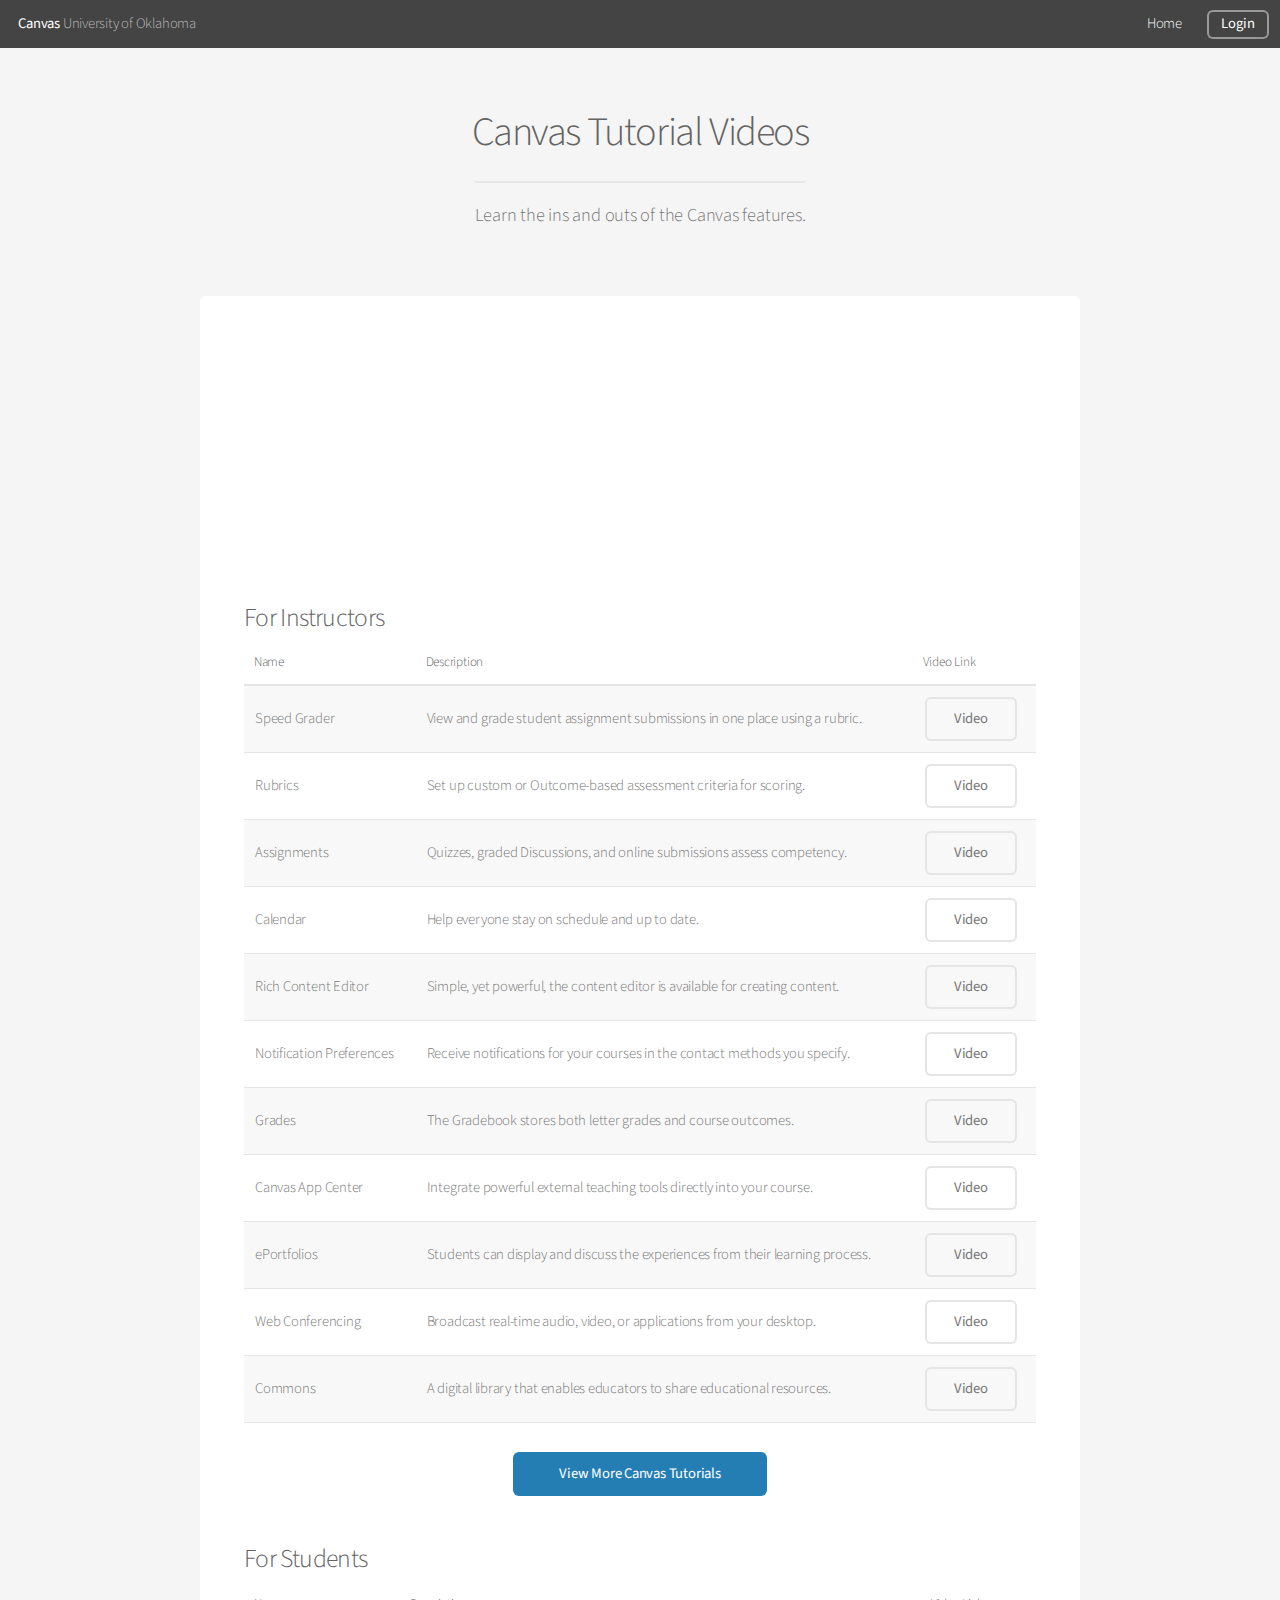
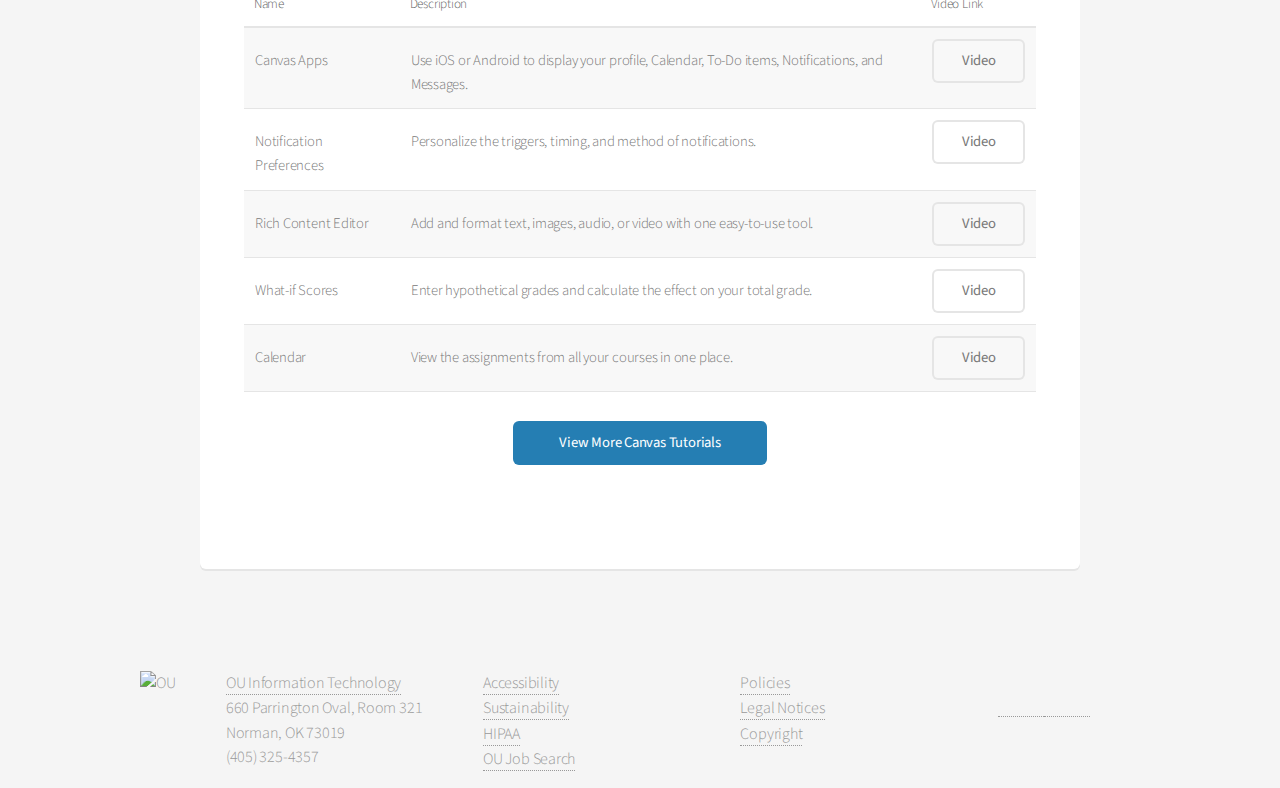
==== commit 677c353e: "Added video links" ====
--- a/videos.html
+++ b/videos.html
@@ -92,68 +92,68 @@
 													<td>Speed Grader</td>
 													<td>View and grade student assignment submissions in one place using a rubric.</td>
 
-													<td><a href="#" class="button alt">Video</a></td>
+													<td><a href="https://community.canvaslms.com/videos/1119" class="button alt" target="_blank">Video</a></td>
 												</tr>
 												<tr>
 													<td>Rubrics</td>
 													<td>Set up custom or Outcome-based assessment criteria for scoring.</td>
 
-													<td><a href="#" class="button alt">Video</a></td>
+													<td><a href="https://community.canvaslms.com/videos/1518" class="button alt" target="_blank">Video</a></td>
 												</tr>
 												<tr>
 													<td>Assignments</td>
 													<td>Quizzes, graded Discussions, and online submissions assess competency.</td>
 
-													<td><a href="#" class="button alt">Video</a></td>
+													<td><a href="https://community.canvaslms.com/videos/1092" class="button alt" target="_blank">Video</a></td>
 												</tr>
 												<tr>
 													<td>Calendar</td>
 													<td>Help everyone stay on schedule and up to date.</td>
 
-													<td><a href="#" class="button alt">Video</a></td>
+													<td><a href="https://community.canvaslms.com/videos/1093" class="button alt" target="_blank">Video</a></td>
 												</tr>
 												<tr>
 													<td>Rich Content Editor</td>
 													<td>Simple, yet powerful, the content editor is available for creating content.</td>
 
-													<td><a href="#" class="button alt">Video</a></td>
+													<td><a href="https://community.canvaslms.com/videos/1073" class="button alt" target="_blank">Video</a></td>
 												</tr>
 												<tr>
 													<td>Notification Preferences</td>
 													<td>Receive notifications for your courses in the contact methods you specify.</td>
 
-													<td><a href="#" class="button alt">Video</a></td>
+													<td><a href="https://community.canvaslms.com/videos/1072" class="button alt" target="_blank">Video</a></td>
 												</tr>
 												<tr>
 													<td>Grades</td>
 													<td>The Gradebook stores both letter grades and course outcomes.</td>
 
-													<td><a href="#" class="button alt">Video</a></td>
+													<td><a href="https://community.canvaslms.com/videos/1112" class="button alt" target="_blank">Video</a></td>
 												</tr>
 
 												<tr>
 													<td>Canvas App Center</td>
 													<td>Integrate powerful external teaching tools directly into your course.</td>
 
-													<td><a href="#" class="button alt">Video</a></td>
+													<td><a href="https://community.canvaslms.com/videos/1094" class="button alt" target="_blank">Video</a></td>
 												</tr>
 												<tr>
 													<td>ePortfolios</td>
 													<td>Students can display and discuss the experiences from their learning process.</td>
 
-													<td><a href="#" class="button alt">Video</a></td>
+													<td><a href="https://community.canvaslms.com/videos/1129" class="button alt" target="_blank">Video</a></td>
 												</tr>
 												<tr>
 													<td>Web Conferencing</td>
 													<td>Broadcast real-time audio, video, or applications from your desktop.</td>
 
-													<td><a href="#" class="button alt">Video</a></td>
+													<td><a href="https://community.canvaslms.com/videos/1101" class="button alt" target="_blank">Video</a></td>
 												</tr>
 												<tr>
 													<td>Commons</td>
 													<td>A digital library that enables educators to share educational resources.</td>
 
-													<td><a href="#" class="button alt">Video</a></td>
+													<td><a href="https://community.canvaslms.com/videos/1673" class="button alt" target="_blank">Video</a></td>
 												</tr>
 											</tbody>
 										</table>
@@ -164,6 +164,62 @@
 										<li></li>
 									</ul>
 
+									<!-- Student Table -->
+
+										<div class="row">
+										<div class="12u">
+											<h3>For Students</h3>
+											<div class="table-wrapper">
+												<table>
+													<thead>
+														<tr>
+															<th>Name</th>
+															<th>Description</th>
+
+															<th>Video Link</th>
+														</tr>
+													</thead>
+													<tbody>
+														<tr>
+															<td>Canvas Apps</td>
+															<td>Use iOS or Android to display your profile, Calendar, To-Do items, Notifications, and Messages.</td>
+
+															<td><a href="https://community.canvaslms.com/videos/1069" class="button alt" target="_blank">Video</a></td>
+														</tr>
+														<tr>
+															<td>Notification Preferences</td>
+															<td>Personalize the triggers, timing, and method of notifications.</td>
+
+															<td><a href="https://community.canvaslms.com/videos/1072" class="button alt" target="_blank">Video</a></td>
+														</tr>
+														<tr>
+															<td>Rich Content Editor</td>
+															<td>Add and format text, images, audio, or video with one easy-to-use tool.</td>
+
+															<td><a href="https://community.canvaslms.com/videos/1073" class="button alt" target="_blank">Video</a></td>
+														</tr>
+														<tr>
+															<td>What-if Scores</td>
+															<td>Enter hypothetical grades and calculate the effect on your total grade.</td>
+
+															<td><a href="https://community.canvaslms.com/videos/1131" class="button alt" target="_blank">Video</a></td>
+														</tr>
+														<tr>
+															<td>Calendar</td>
+															<td>View the assignments from all your courses in one place.</td>
+
+															<td><a href="https://community.canvaslms.com/videos/1123" class="button alt" target="_blank">Video</a></td>
+														</tr>
+
+													</tbody>
+												</table>
+											</div>
+											<ul class="actions fit">
+												<li></li>
+												<li><a href="https://community.canvaslms.com/docs/DOC-3891#jive_content_id_Instructors" class="button special fit" target="new">View More Canvas Tutorials</a></li>
+												<li></li>
+											</ul>
+
 
 						</div>
 					</div>
@@ -185,13 +241,13 @@
 
 			<!-- Footer Content -->
 			<div class="footer">
-			  <div class="container-fluid">
-			    <div class="parsys iparsys footerpar">
-			      <div class="parbase footer2012">
+				<div class="container-fluid">
+					<div class="parsys iparsys footerpar">
+						<div class="parbase footer2012">
 							<div class="row">
 
 								<div class="1u 12u(mobilep)">
-							  <div class="footerlogo"><img alt="OU" src="http://www.ou.edu/content/dam/homepage2012/design/footerlogo.png"></div>
+								<div class="footerlogo"><img alt="OU" src="http://www.ou.edu/content/dam/homepage2012/design/footerlogo.png"></div>
 								</div>
 								<div class="3u 12u(mobilep)">
 									<a href="http://www.ou.edu/ouit">OU Information Technology</a><br>
@@ -226,5 +282,6 @@
 								</div>
 
 
+
 	</body>
-</html>
+	</html>
--- a/assets/css/main.css
+++ b/assets/css/main.css
@@ -3839,3 +3839,18 @@
 
 		/* END SOCIAL FOOTER */
 		/* END FOOTER */
+
+	.hide {
+   position: absolute !important;
+   top: -9999px !important;
+   left: -9999px !important;
+}
+
+.u-textScreenReader {
+    position: absolute!important;
+    width: 1px!important;
+    height: 1px!important;
+    overflow: hidden!important;
+    color: rgba(255,255,255,0)!important;
+    pointer-events: none!important;
+}
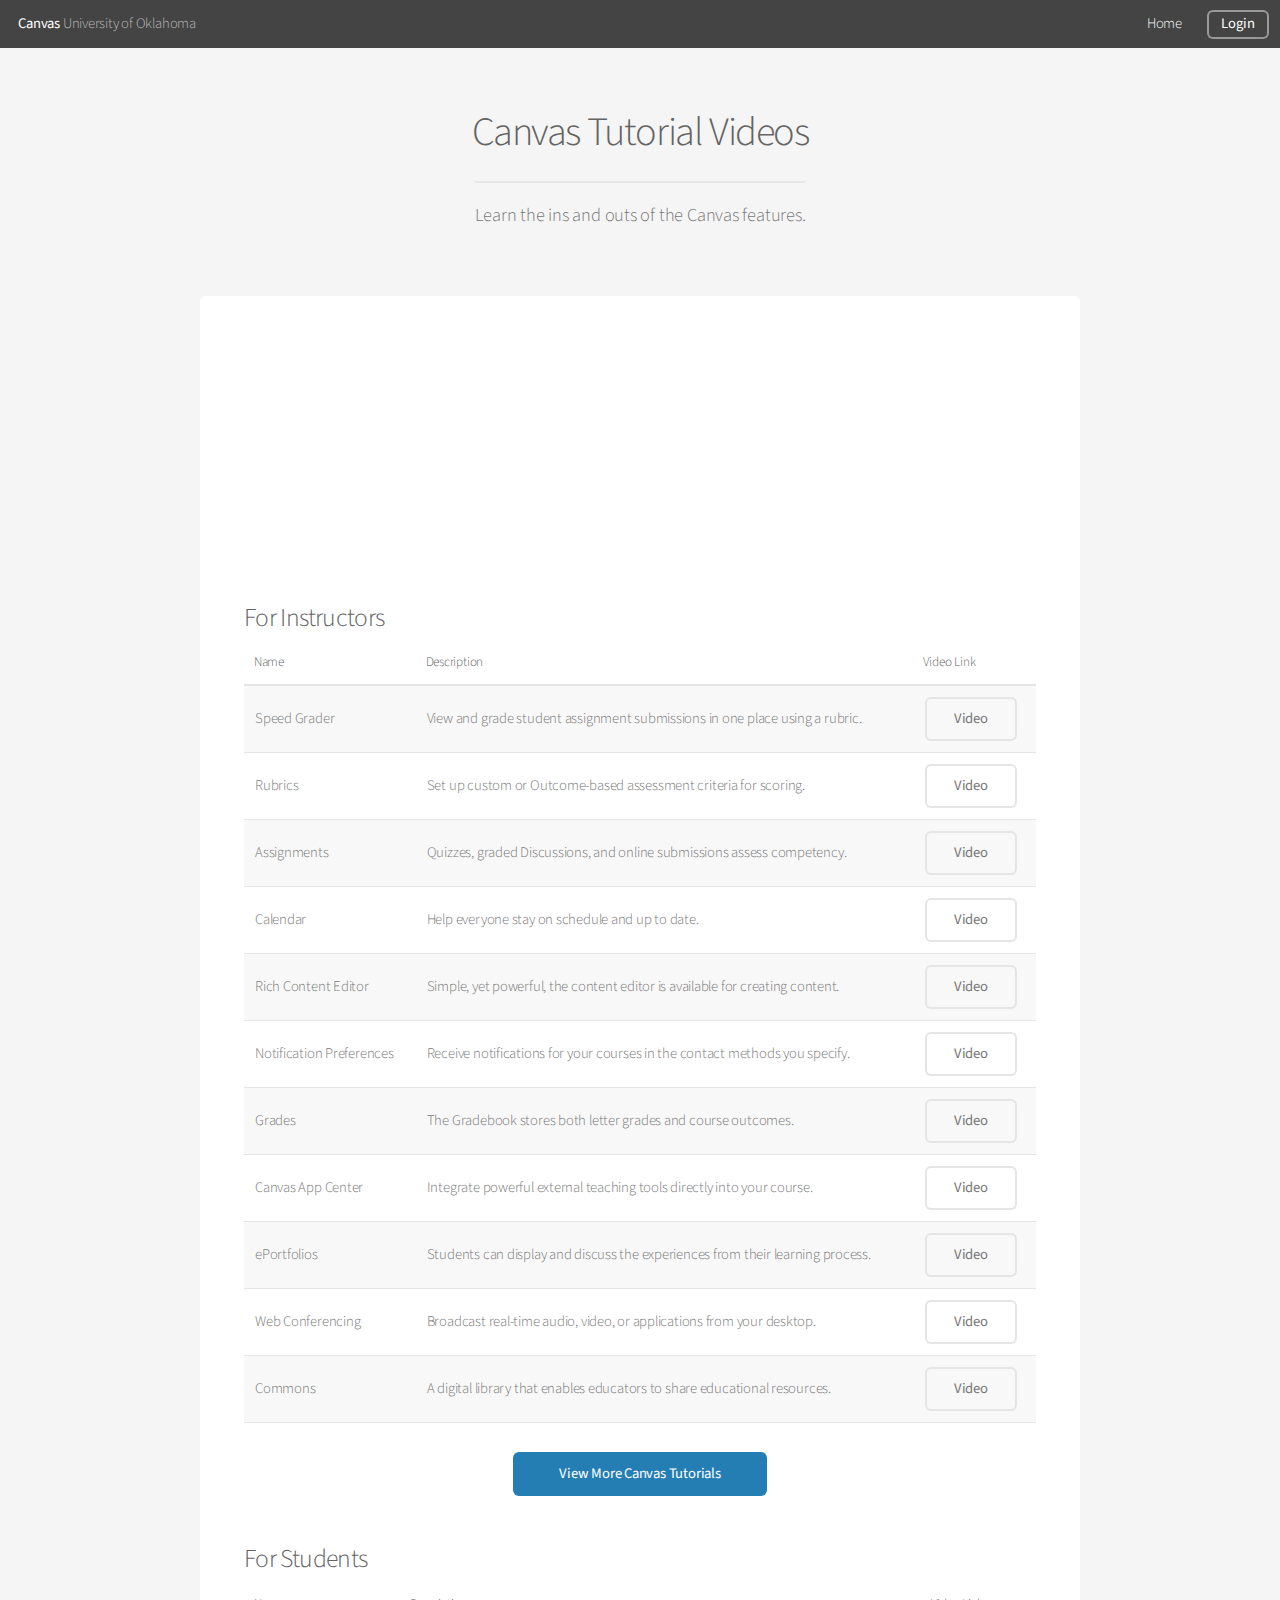
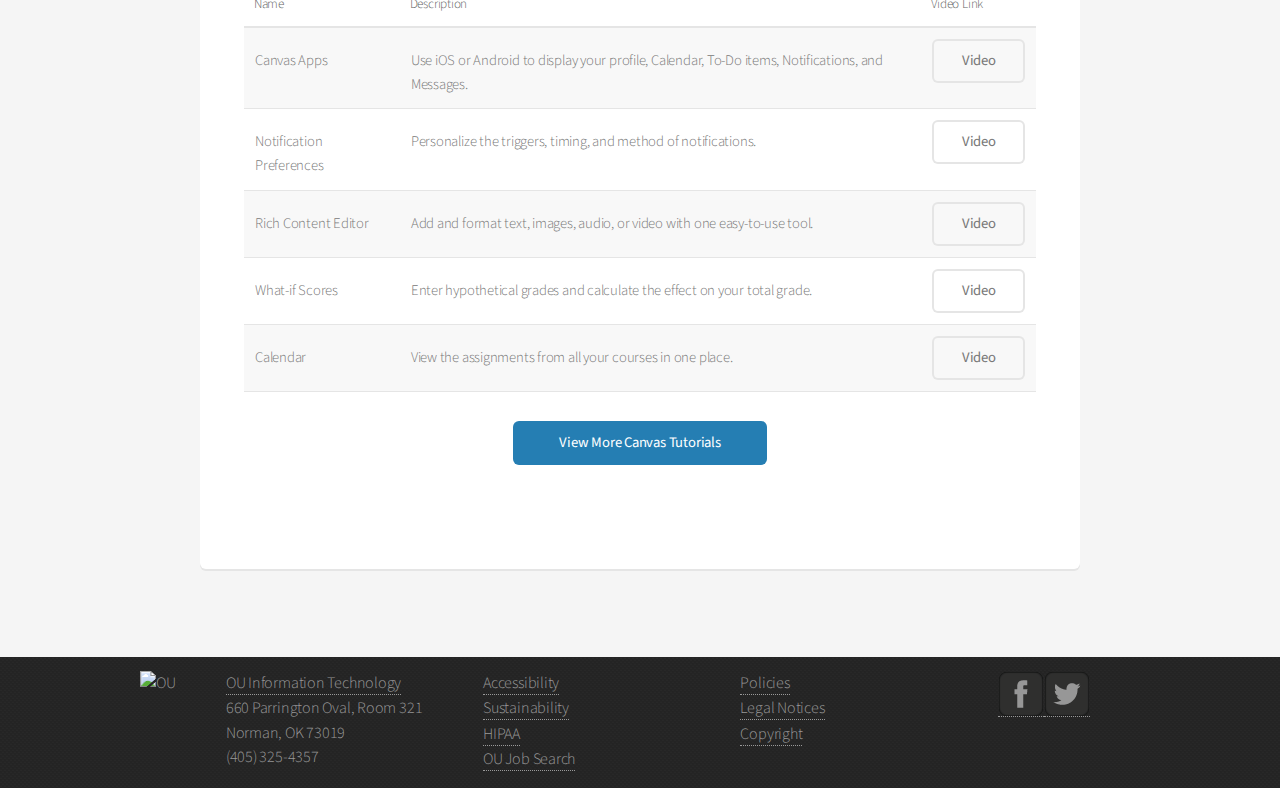
==== commit 406b0e7b: "Final tweaks" ====
--- a/videos.html
+++ b/videos.html
@@ -12,6 +12,16 @@
 		<!--[if lte IE 8]><script src="assets/js/ie/html5shiv.js"></script><![endif]-->
 		<link rel="stylesheet" href="assets/css/main.css" />
 		<!--[if lte IE 8]><link rel="stylesheet" href="assets/css/ie8.css" /><![endif]-->
+		<script>
+  (function(i,s,o,g,r,a,m){i['GoogleAnalyticsObject']=r;i[r]=i[r]||function(){
+  (i[r].q=i[r].q||[]).push(arguments)},i[r].l=1*new Date();a=s.createElement(o),
+  m=s.getElementsByTagName(o)[0];a.async=1;a.src=g;m.parentNode.insertBefore(a,m)
+  })(window,document,'script','https://www.google-analytics.com/analytics.js','ga');
+
+  ga('create', 'UA-47824154-6', 'auto');
+  ga('send', 'pageview');
+
+</script>
 	</head>
 	<body>
 		<div id="page-wrapper">
@@ -216,7 +226,7 @@
 											</div>
 											<ul class="actions fit">
 												<li></li>
-												<li><a href="https://community.canvaslms.com/docs/DOC-3891#jive_content_id_Instructors" class="button special fit" target="new">View More Canvas Tutorials</a></li>
+												<li><a href="https://community.canvaslms.com/docs/DOC-3891#jive_content_id_Students" class="button special fit" target="new">View More Canvas Tutorials</a></li>
 												<li></li>
 											</ul>
 
--- a/assets/css/main.css
+++ b/assets/css/main.css
@@ -3748,7 +3748,7 @@
 		------------------------------------- */
 
 		.footer {
-				background-image:url(http://www.ou.edu/content/dam/global/bg_black.gif);
+				background-image:url(/images/bg_black.gif);
 				background-repeat:repeat;
 				color:#999999;
 				padding:auto;
@@ -3807,7 +3807,7 @@
 				margin: 0;
 				padding: 0;
 				text-indent: -4000px;
-				background-image: url(http://www.ou.edu/content/dam/global/footer_social_icons.png);
+				background-image: url(/images/footer_social_icons.png);
 		}
 		.footer #footer_social_icons a.facebook { background-position: 0 0; }
 		.footer #footer_social_icons a.facebook:hover { background-position: -46px 0; }
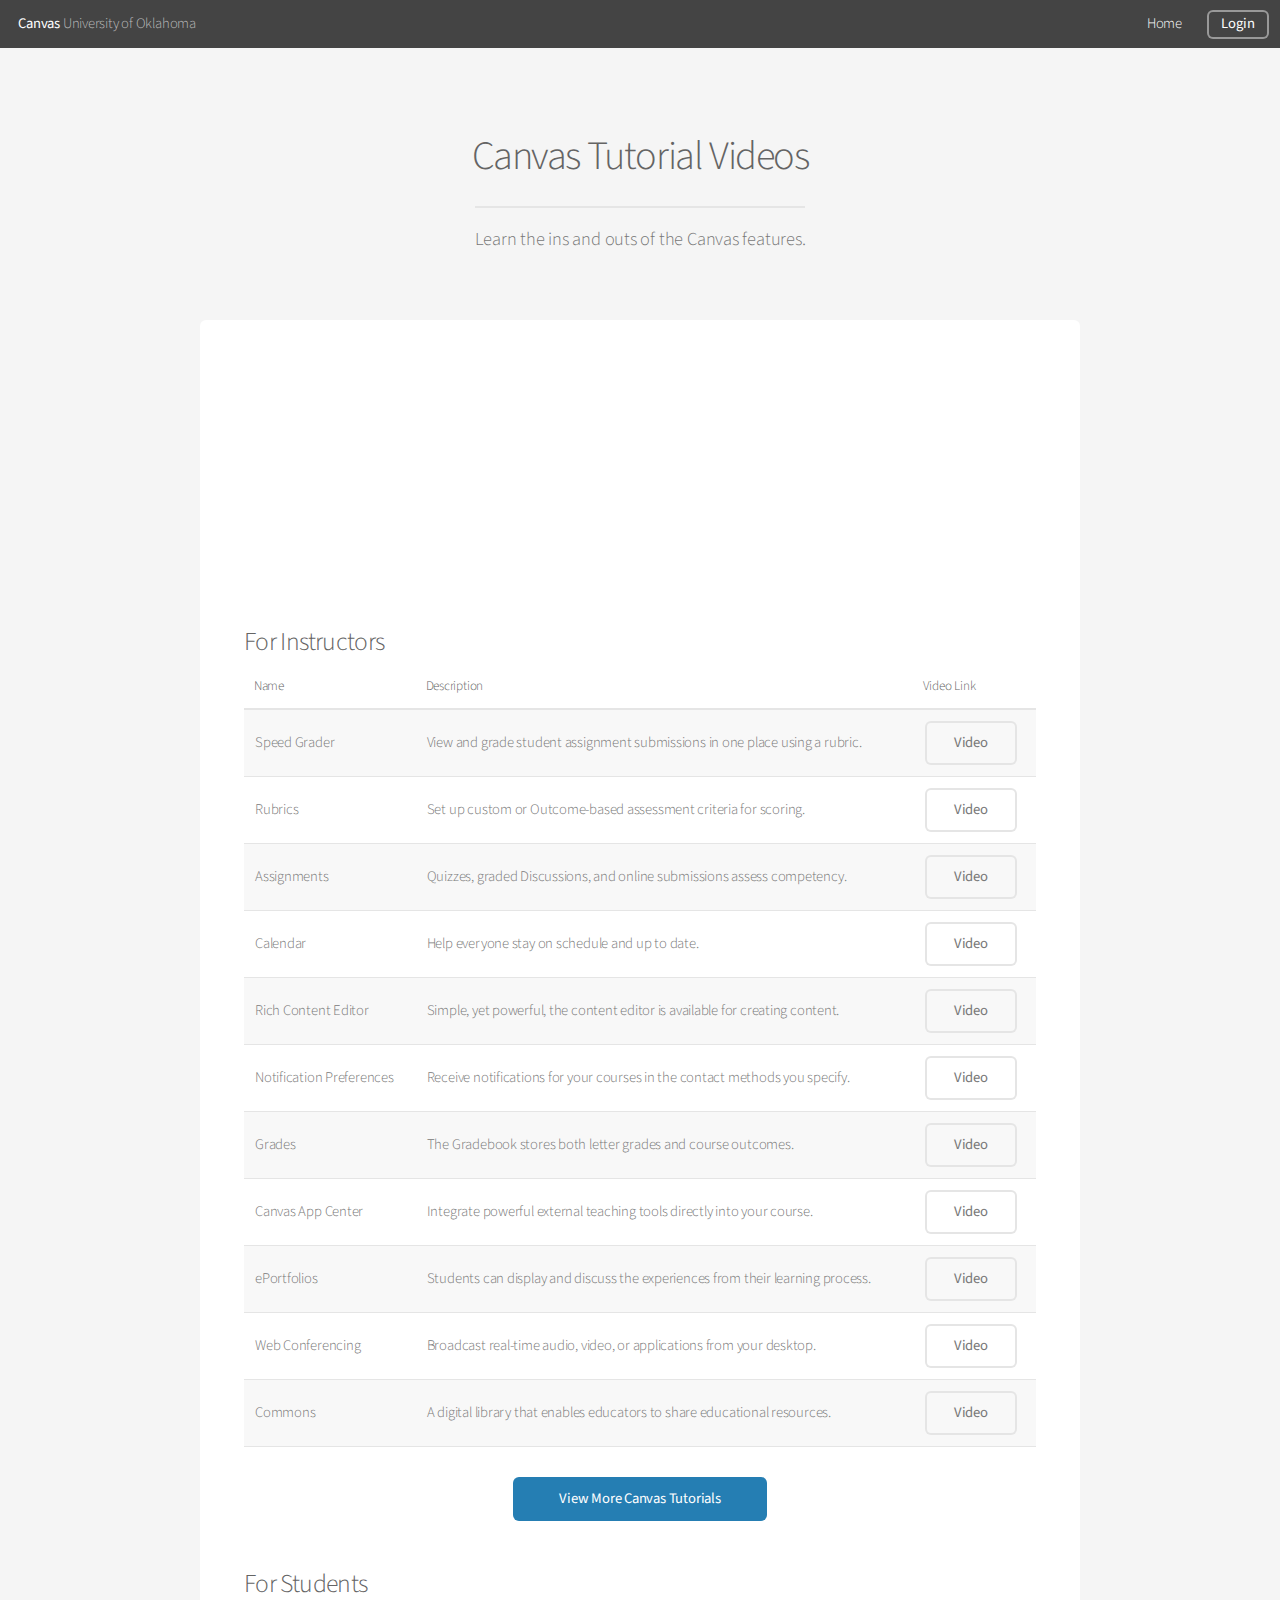
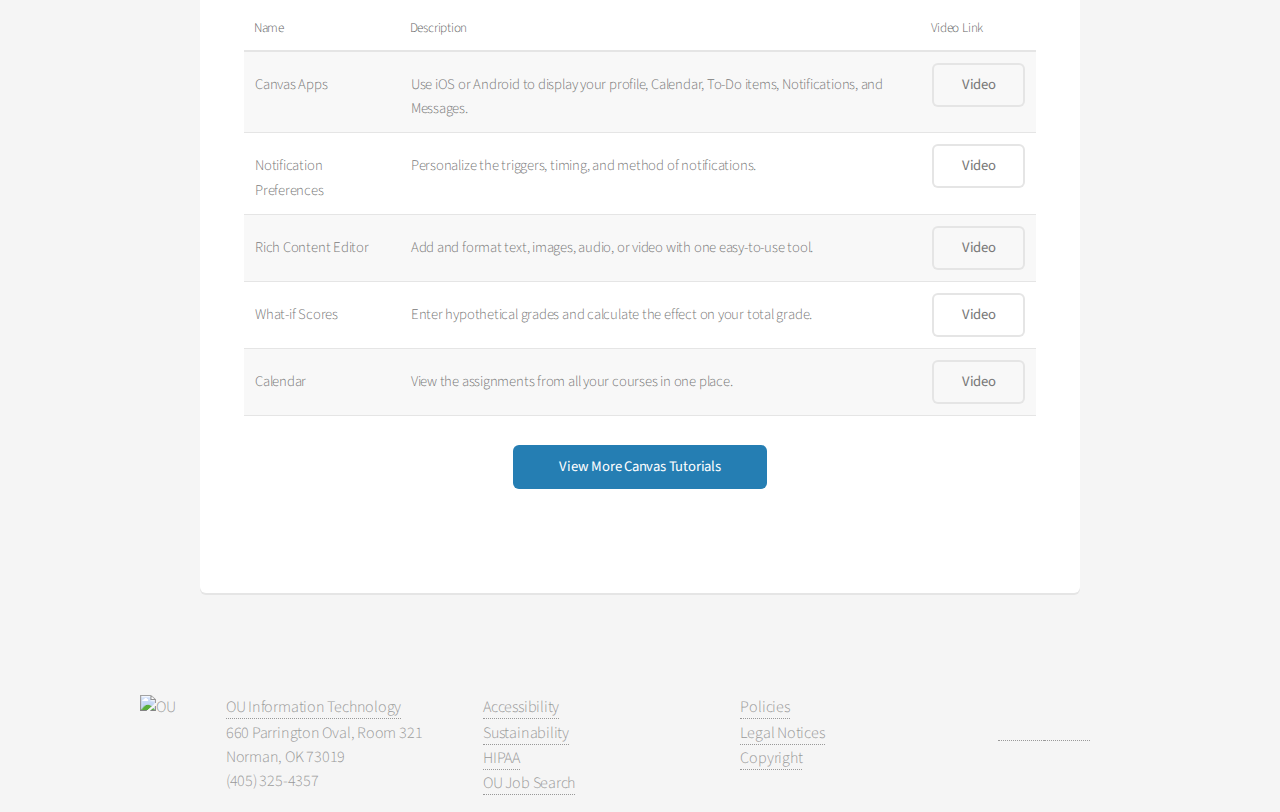
==== commit a8eaf627: "Merge branch 'master' into gh-pages" ====
--- a/videos.html
+++ b/videos.html
@@ -12,6 +12,8 @@
 		<!--[if lte IE 8]><script src="assets/js/ie/html5shiv.js"></script><![endif]-->
 		<link rel="stylesheet" href="assets/css/main.css" />
 		<!--[if lte IE 8]><link rel="stylesheet" href="assets/css/ie8.css" /><![endif]-->
+<<<<<<< HEAD
+=======
 		<script>
   (function(i,s,o,g,r,a,m){i['GoogleAnalyticsObject']=r;i[r]=i[r]||function(){
   (i[r].q=i[r].q||[]).push(arguments)},i[r].l=1*new Date();a=s.createElement(o),
@@ -22,6 +24,7 @@
   ga('send', 'pageview');
 
 </script>
+>>>>>>> master
 	</head>
 	<body>
 		<div id="page-wrapper">
--- a/assets/css/main.css
+++ b/assets/css/main.css
@@ -3748,7 +3748,11 @@
 		------------------------------------- */
 
 		.footer {
+<<<<<<< HEAD
+				background-image:url(http://www.ou.edu/content/dam/global/bg_black.gif);
+=======
 				background-image:url(/images/bg_black.gif);
+>>>>>>> master
 				background-repeat:repeat;
 				color:#999999;
 				padding:auto;
@@ -3807,7 +3811,11 @@
 				margin: 0;
 				padding: 0;
 				text-indent: -4000px;
+<<<<<<< HEAD
+				background-image: url(http://www.ou.edu/content/dam/global/footer_social_icons.png);
+=======
 				background-image: url(/images/footer_social_icons.png);
+>>>>>>> master
 		}
 		.footer #footer_social_icons a.facebook { background-position: 0 0; }
 		.footer #footer_social_icons a.facebook:hover { background-position: -46px 0; }
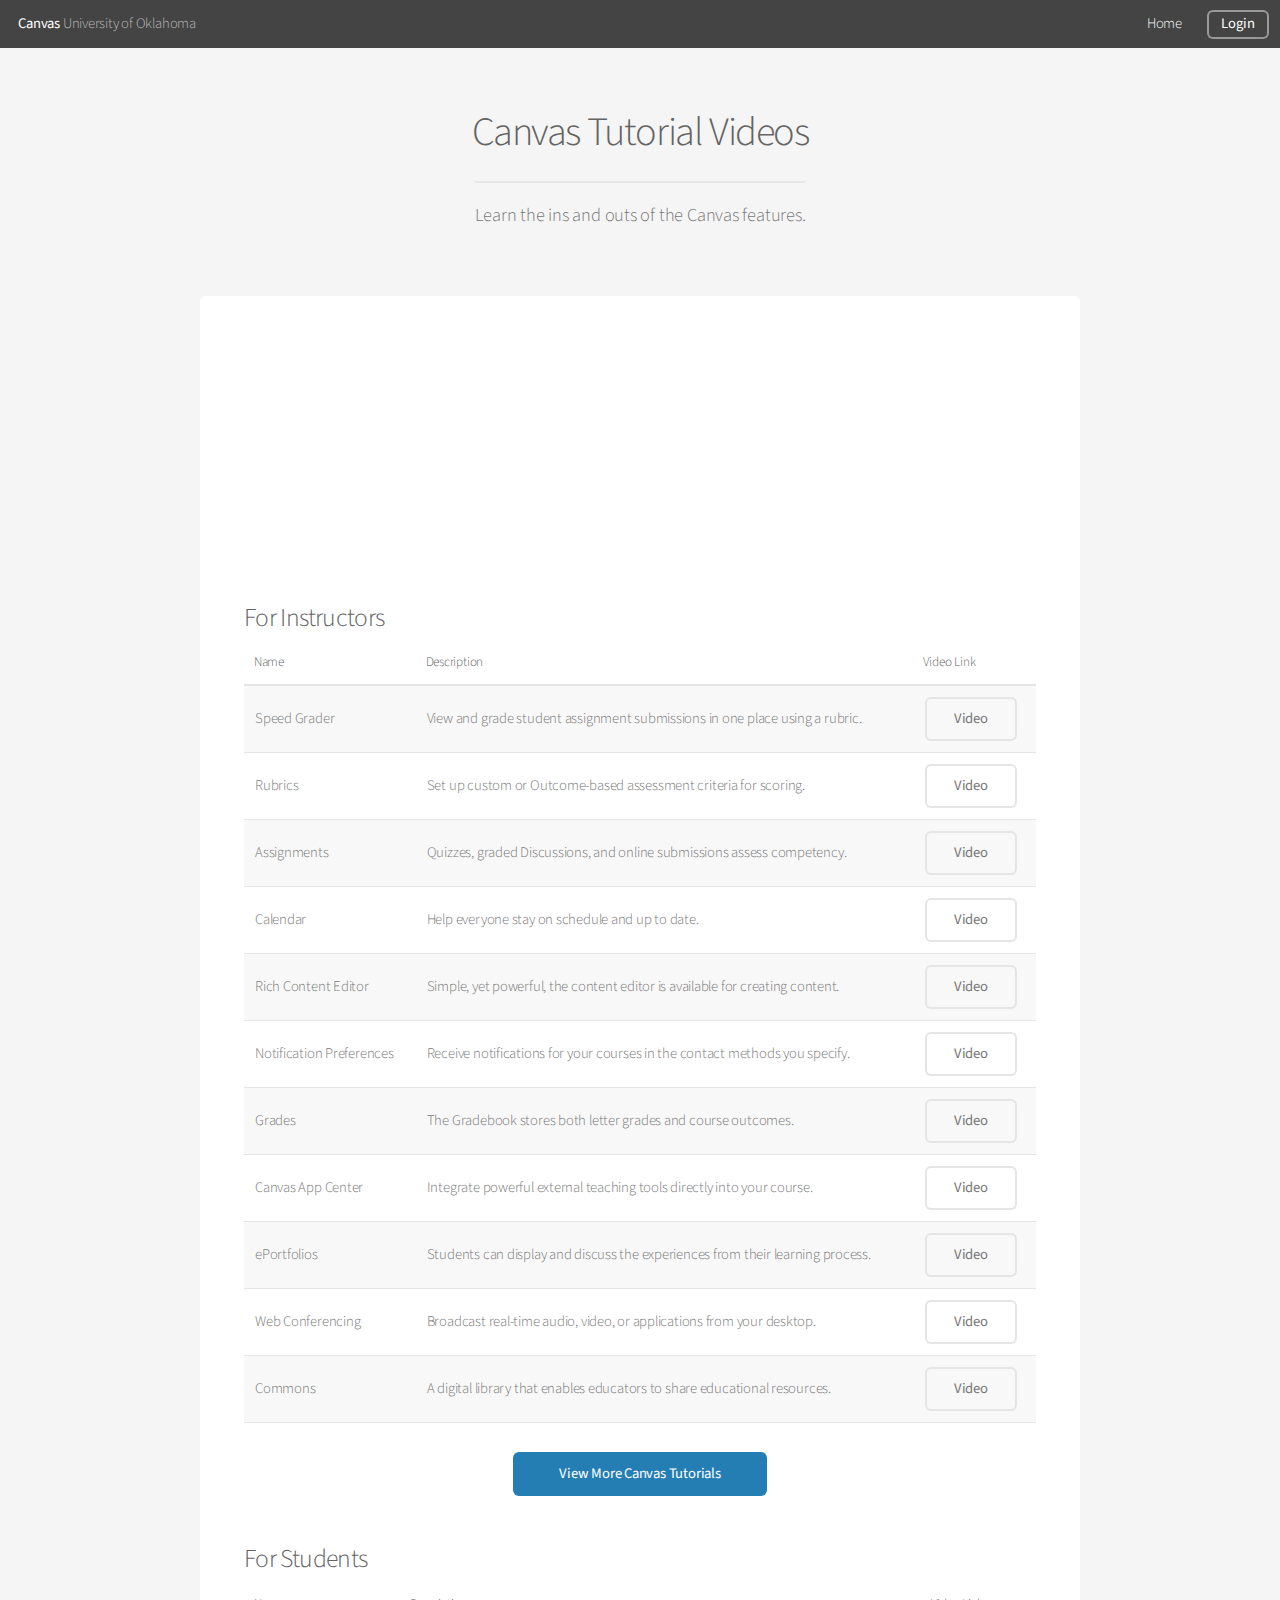
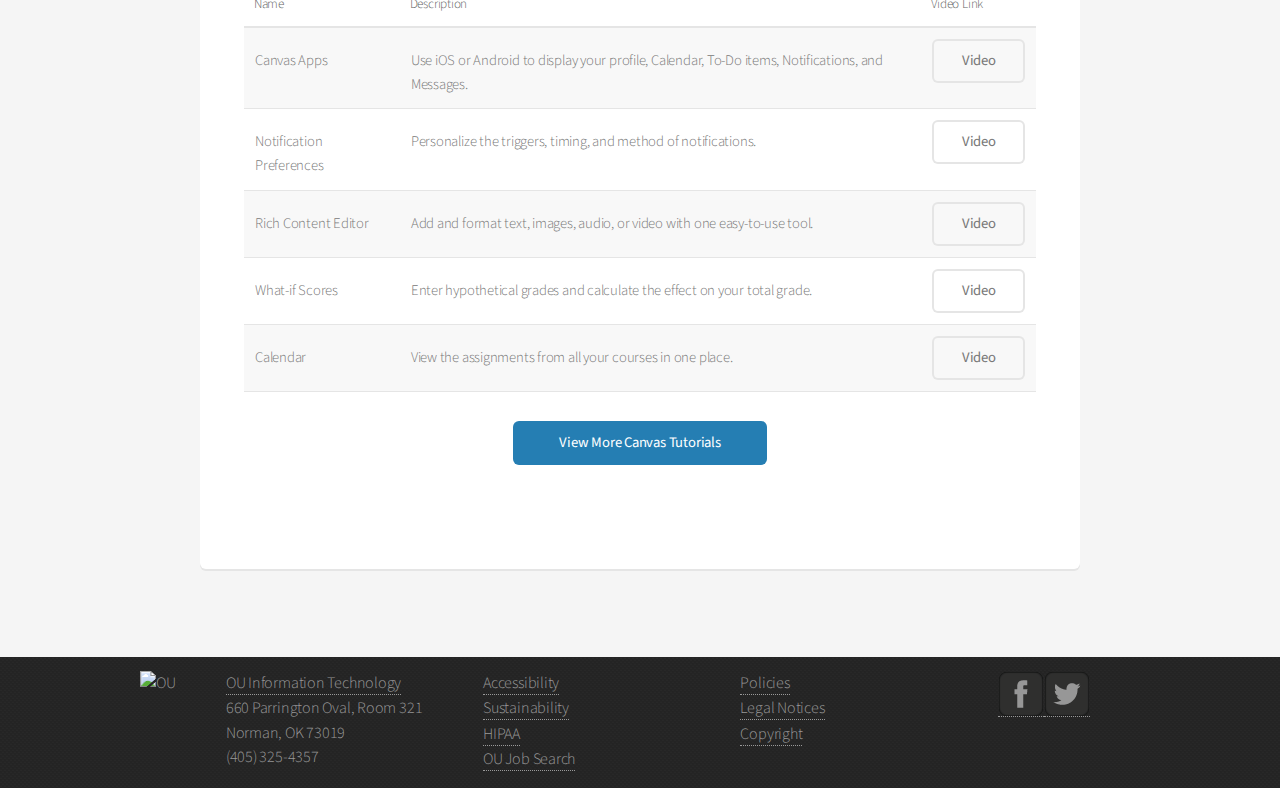
==== commit 4ea9fe59: "Final tweaks" ====
--- a/videos.html
+++ b/videos.html
@@ -12,8 +12,6 @@
 		<!--[if lte IE 8]><script src="assets/js/ie/html5shiv.js"></script><![endif]-->
 		<link rel="stylesheet" href="assets/css/main.css" />
 		<!--[if lte IE 8]><link rel="stylesheet" href="assets/css/ie8.css" /><![endif]-->
-<<<<<<< HEAD
-=======
 		<script>
   (function(i,s,o,g,r,a,m){i['GoogleAnalyticsObject']=r;i[r]=i[r]||function(){
   (i[r].q=i[r].q||[]).push(arguments)},i[r].l=1*new Date();a=s.createElement(o),
@@ -24,7 +22,6 @@
   ga('send', 'pageview');
 
 </script>
->>>>>>> master
 	</head>
 	<body>
 		<div id="page-wrapper">
--- a/assets/css/main.css
+++ b/assets/css/main.css
@@ -3748,11 +3748,7 @@
 		------------------------------------- */
 
 		.footer {
-<<<<<<< HEAD
-				background-image:url(http://www.ou.edu/content/dam/global/bg_black.gif);
-=======
 				background-image:url(/images/bg_black.gif);
->>>>>>> master
 				background-repeat:repeat;
 				color:#999999;
 				padding:auto;
@@ -3811,11 +3807,7 @@
 				margin: 0;
 				padding: 0;
 				text-indent: -4000px;
-<<<<<<< HEAD
-				background-image: url(http://www.ou.edu/content/dam/global/footer_social_icons.png);
-=======
 				background-image: url(/images/footer_social_icons.png);
->>>>>>> master
 		}
 		.footer #footer_social_icons a.facebook { background-position: 0 0; }
 		.footer #footer_social_icons a.facebook:hover { background-position: -46px 0; }
--- a/assets/css/ie8.css
+++ b/assets/css/ie8.css
@@ -0,0 +1,161 @@
+/*
+	Alpha by HTML5 UP
+	html5up.net | @n33co
+	Free for personal and commercial use under the CCA 3.0 license (html5up.net/license)
+*/
+
+/* Basic */
+
+	pre, code {
+		position: relative;
+		-ms-behavior: url("assets/js/ie/PIE.htc");
+	}
+
+/* Form */
+
+	input[type="text"],
+	input[type="password"],
+	input[type="email"],
+	select,
+	textarea {
+		position: relative;
+		-ms-behavior: url("assets/js/ie/PIE.htc");
+		line-height: 3em;
+	}
+
+	input[type="checkbox"],
+	input[type="radio"] {
+		opacity: 1;
+		z-index: auto;
+	}
+
+		input[type="checkbox"] + label:before,
+		input[type="radio"] + label:before {
+			display: none;
+		}
+
+/* Button */
+
+	input[type="submit"],
+	input[type="reset"],
+	input[type="button"],
+	.button {
+		position: relative;
+		-ms-behavior: url("assets/js/ie/PIE.htc");
+	}
+
+		input[type="submit"].alt,
+		input[type="reset"].alt,
+		input[type="button"].alt,
+		.button.alt {
+			border: solid 2px #e5e5e5;
+		}
+
+/* Box */
+
+	.box {
+		position: relative;
+		-ms-behavior: url("assets/js/ie/PIE.htc");
+	}
+
+		.box .image.featured {
+			margin: 2em 0;
+			width: 100%;
+		}
+
+/* Icon */
+
+	.icon.major {
+		position: relative;
+		-ms-behavior: url("assets/js/ie/PIE.htc");
+	}
+
+/* Image */
+
+	.image {
+		position: relative;
+		-ms-behavior: url("assets/js/ie/PIE.htc");
+	}
+
+		.image img {
+			position: relative;
+			-ms-behavior: url("assets/js/ie/PIE.htc");
+		}
+
+/* Header */
+
+	#header nav > ul > li a {
+		color: #fff;
+		display: inline-block;
+		text-decoration: none;
+		border: 0;
+	}
+
+		#header nav > ul > li a.icon:before {
+			color: #fff;
+			margin-right: 0.5em;
+		}
+
+	#header.alt {
+		color: #fff;
+	}
+
+		#header.alt nav > ul > li a:not(.button).icon:before {
+			color: rgba(255, 255, 255, 0.75);
+		}
+
+		#header.alt nav > ul > li.active a:not(.button) {
+			background-color: rgba(255, 255, 255, 0.2);
+		}
+
+	.dropotron {
+		border: solid 1px #e5e5e5;
+	}
+
+		.dropotron.level-0 {
+			margin-top: 0;
+		}
+
+			.dropotron.level-0:before {
+				display: none;
+			}
+
+/* Banner */
+
+	#banner {
+		background-attachment: scroll;
+		background-image: url("../../images/banner.jpg");
+		background-position: auto;
+		background-repeat: no-repeat;
+		background-size: cover;
+		-ms-behavior: url("assets/js/ie/backgroundsize.min.htc");
+	}
+
+		#banner input[type="submit"],
+		#banner input[type="reset"],
+		#banner input[type="button"],
+		#banner .button {
+			border: solid 2px #fff;
+		}
+
+/* Main */
+
+	#main {
+		position: relative;
+		z-index: 1;
+	}
+
+/* CTA */
+
+	#cta input[type="text"],
+	#cta input[type="password"],
+	#cta input[type="email"],
+	#cta select,
+	#cta textarea {
+		background: #e89980;
+		border: solid 2px #fff;
+	}
+
+	#cta .formerize-placeholder {
+		color: #fff !important;
+	}